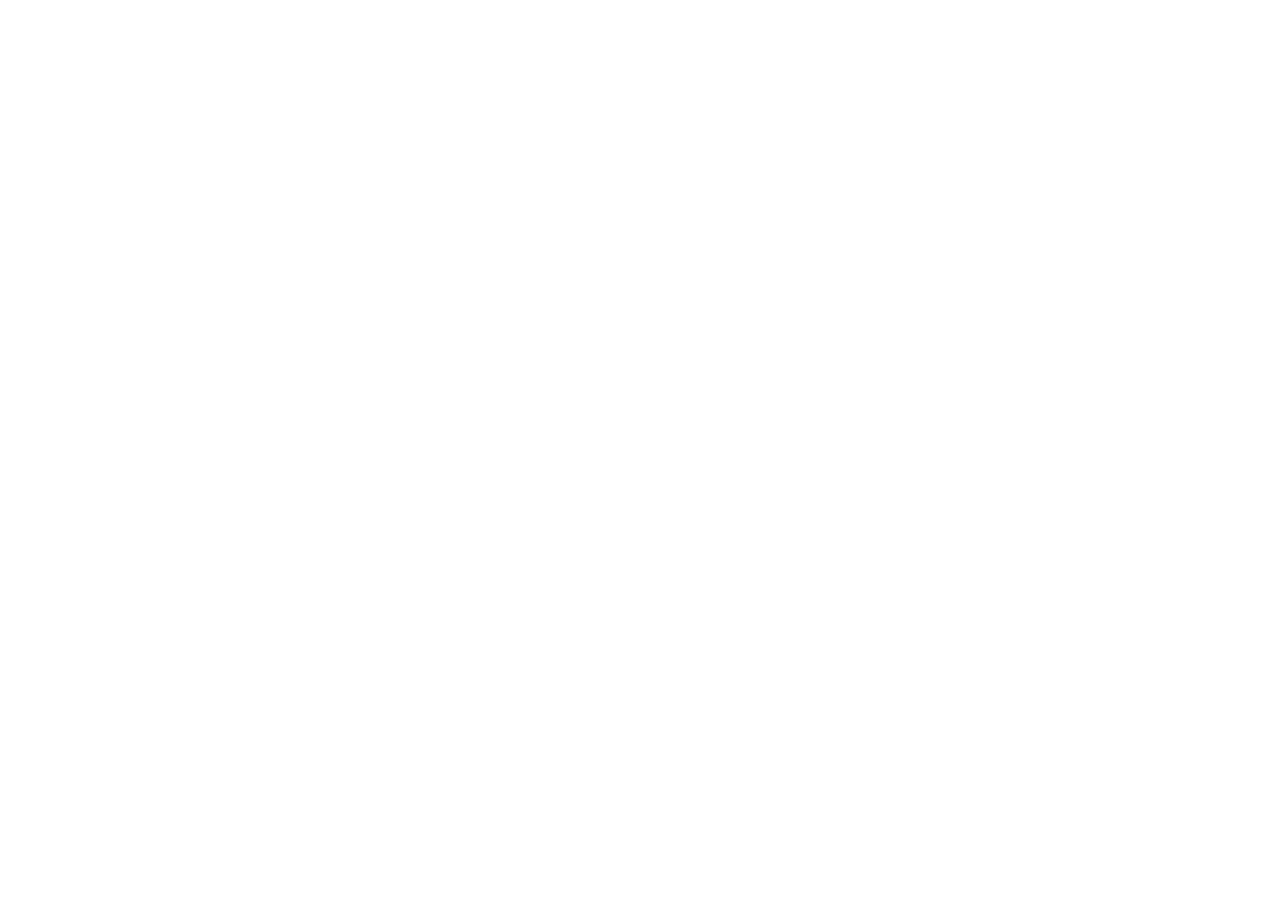
==== index.html @ 24182698 "images" ====
<!DOCTYPE html>
<html lang="en">
<head>
    <meta charset="UTF-8">
    <meta name="viewport" content="width=device-width, initial-scale=1.0">
    <title>CELESTIAL VOYAGE</title>
</head>
<body>
    
</body>
</html>
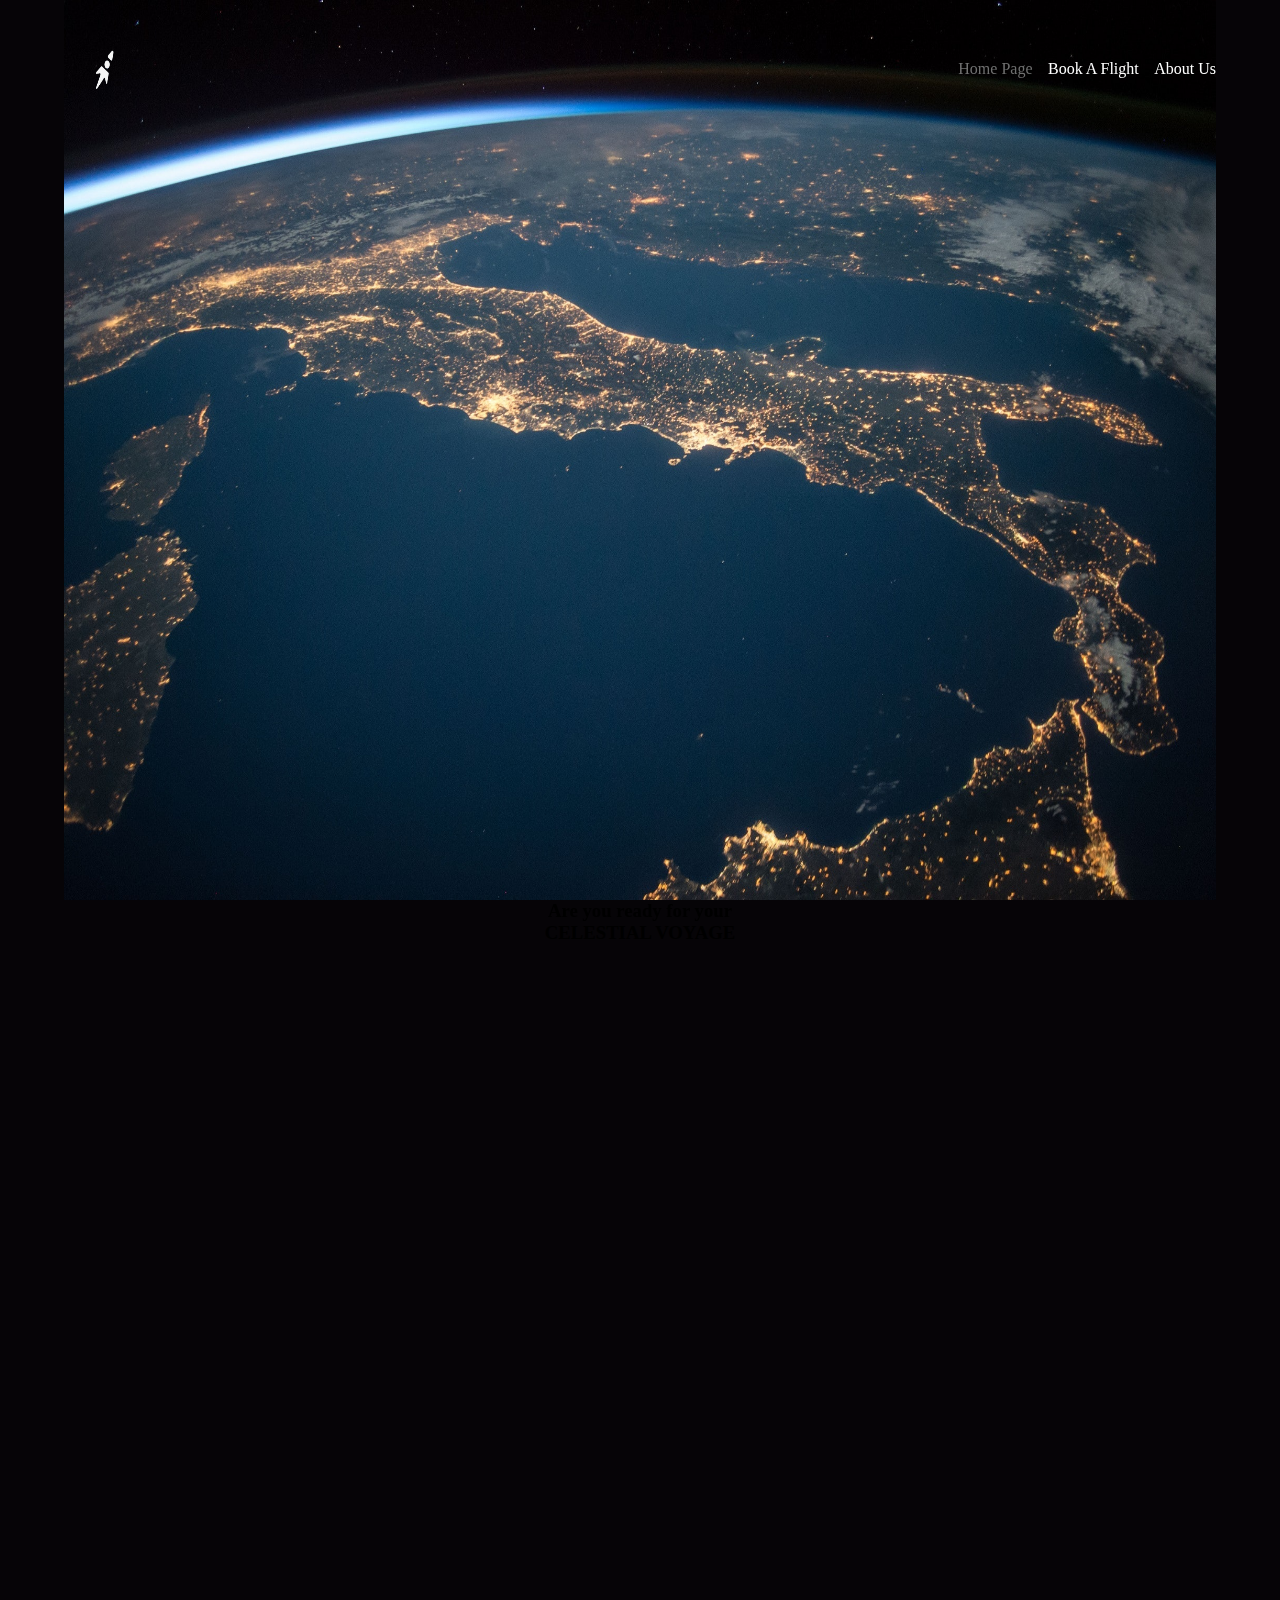
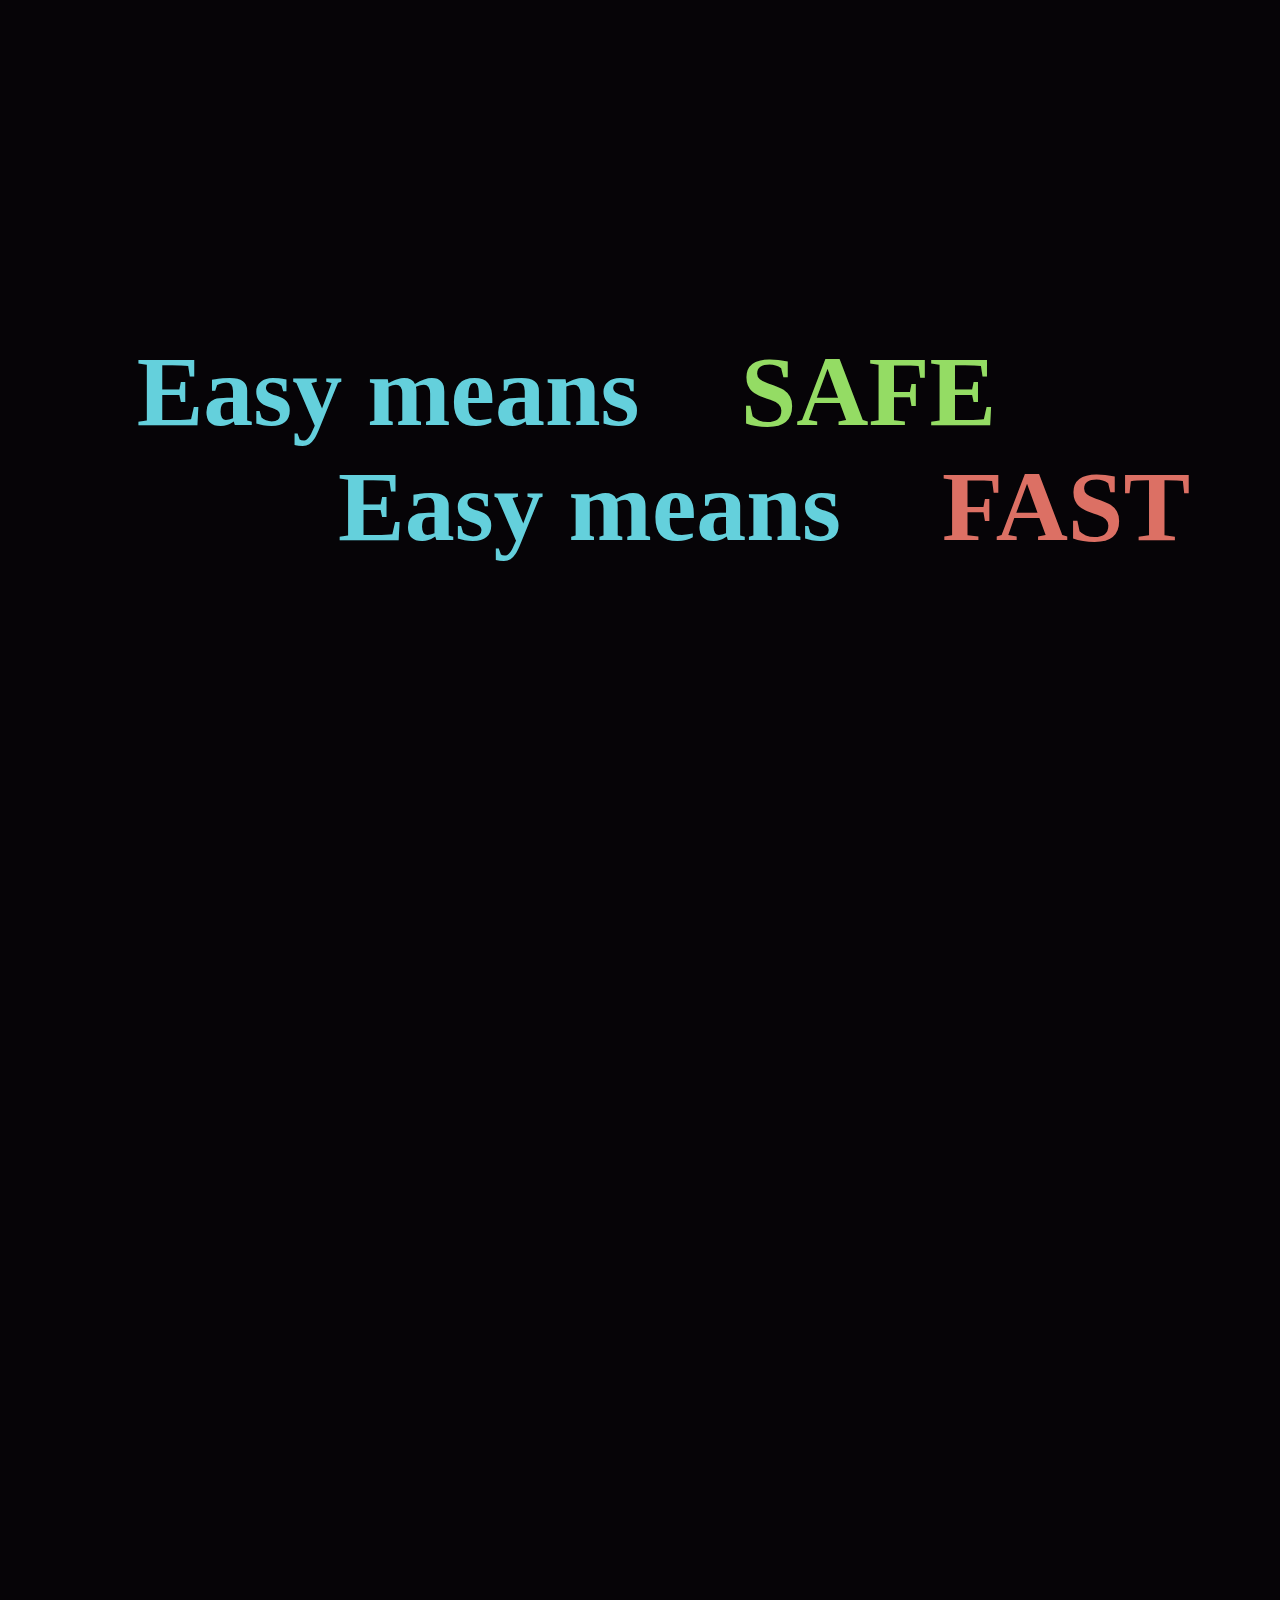
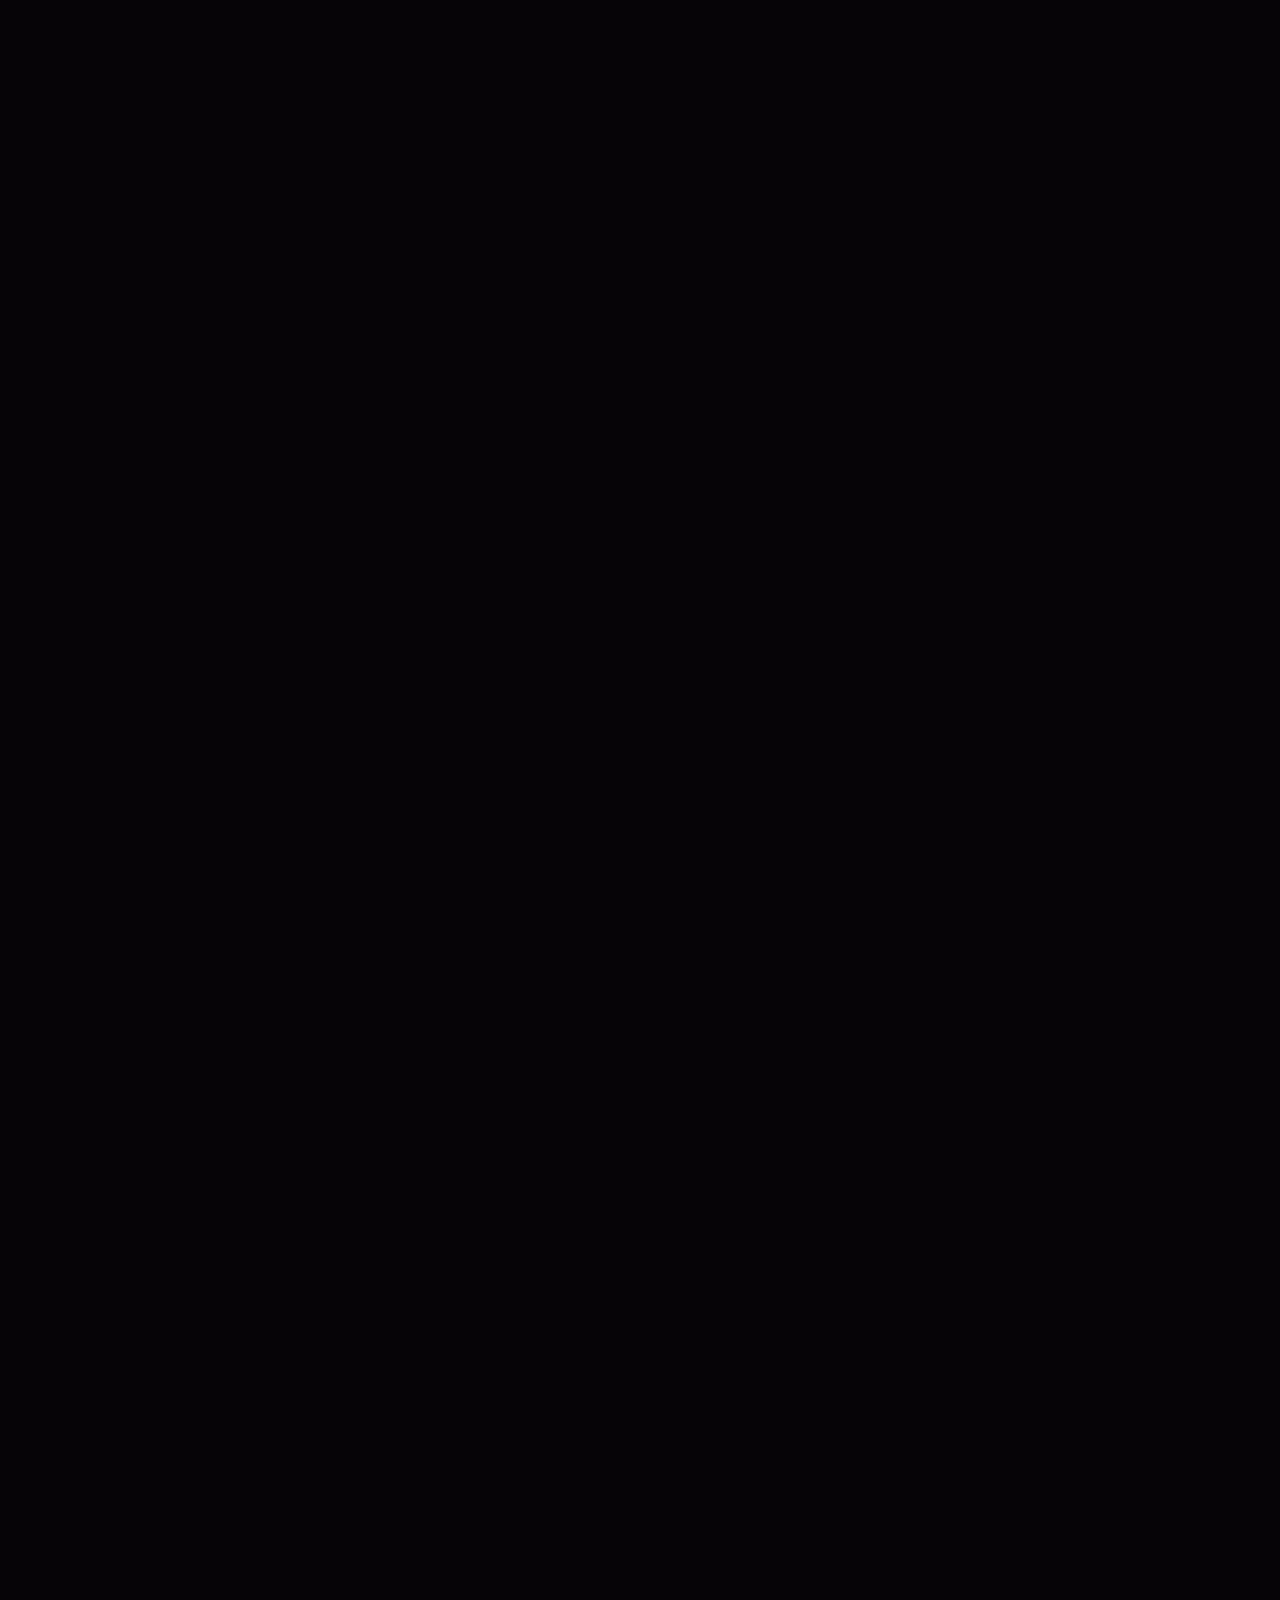
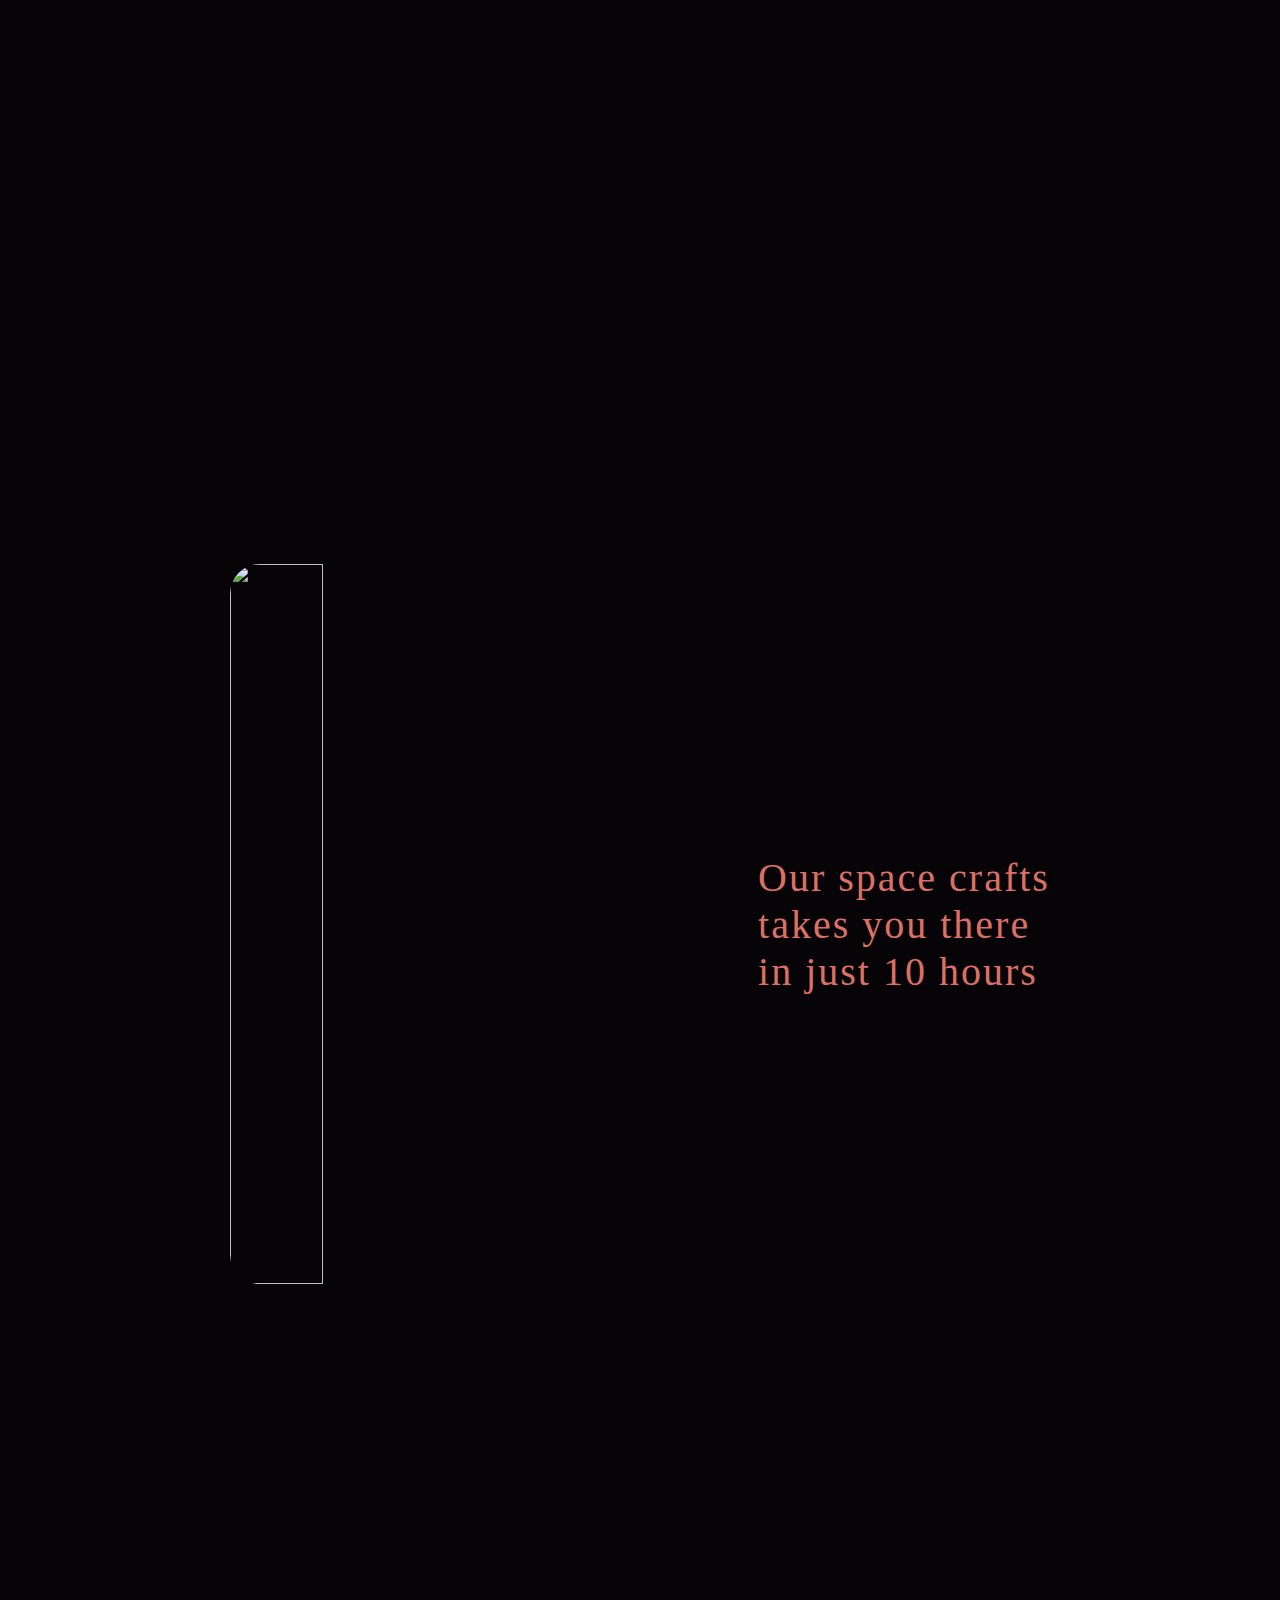
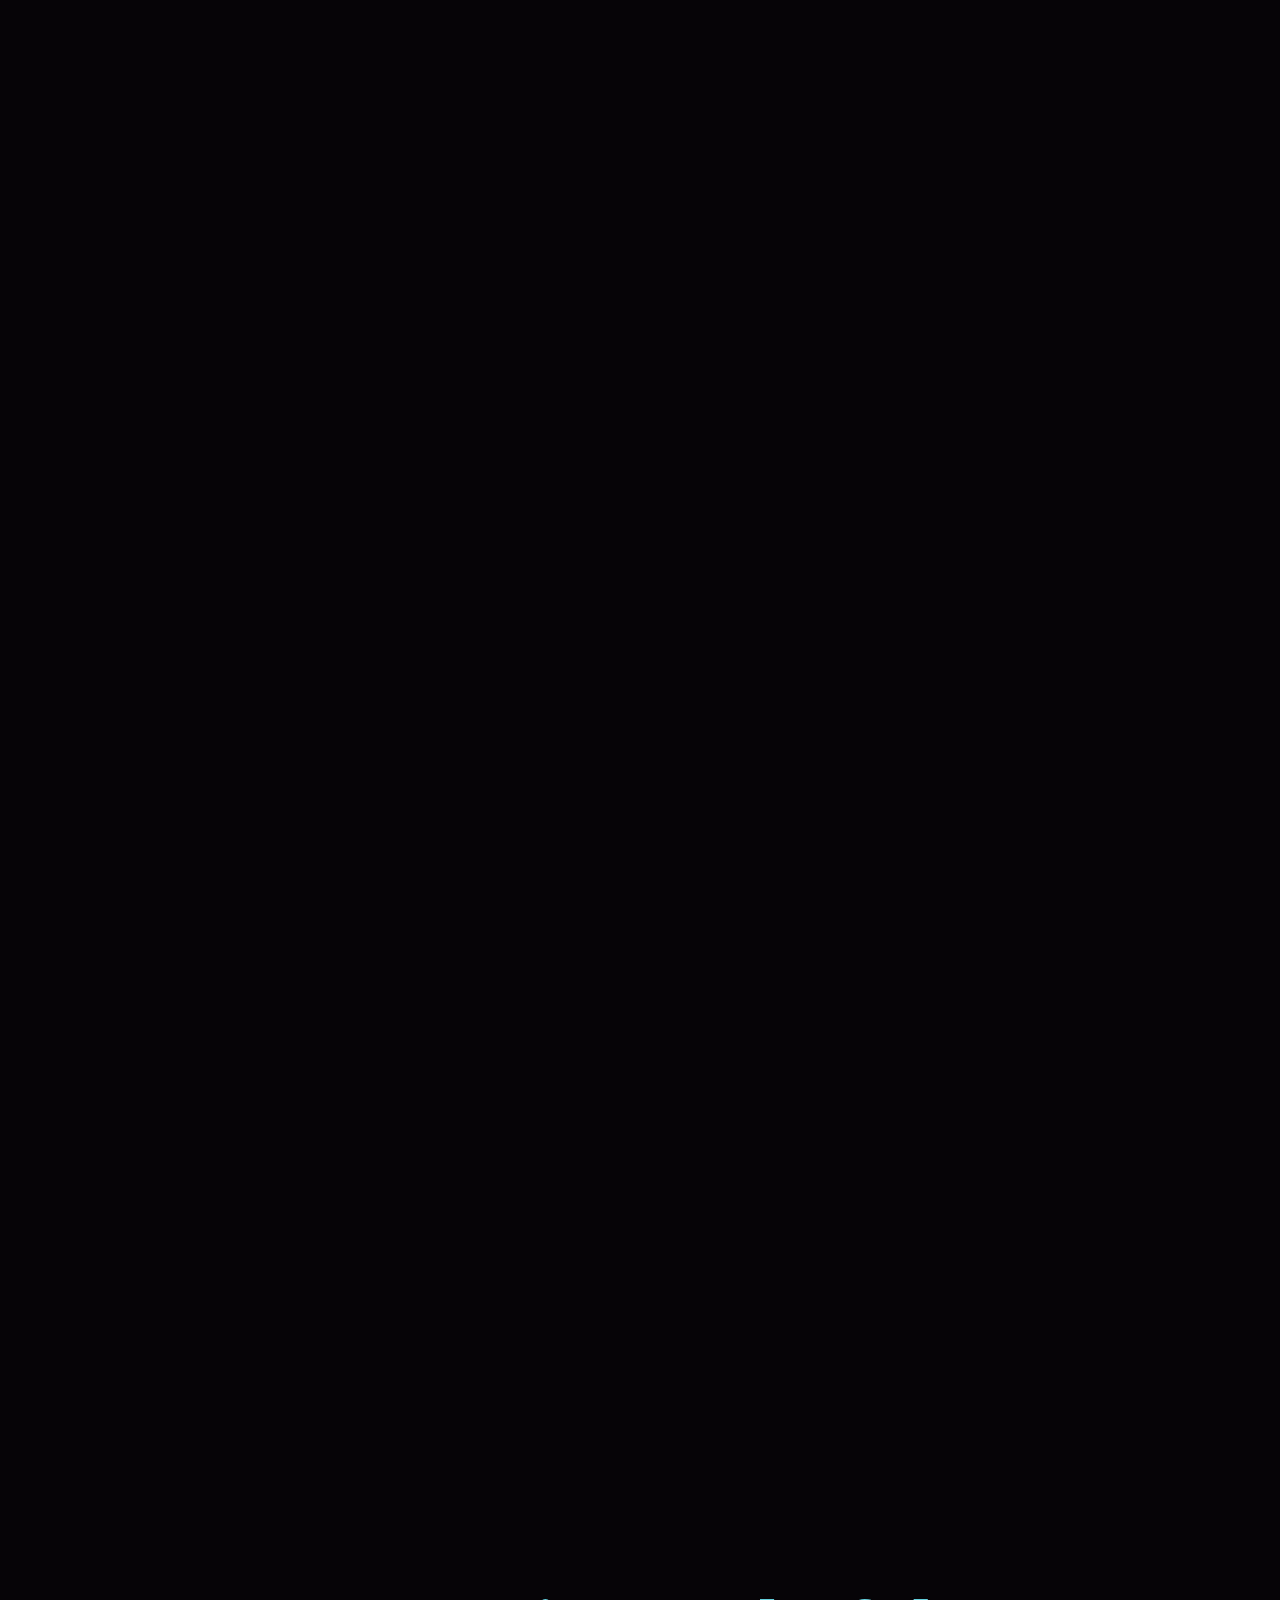
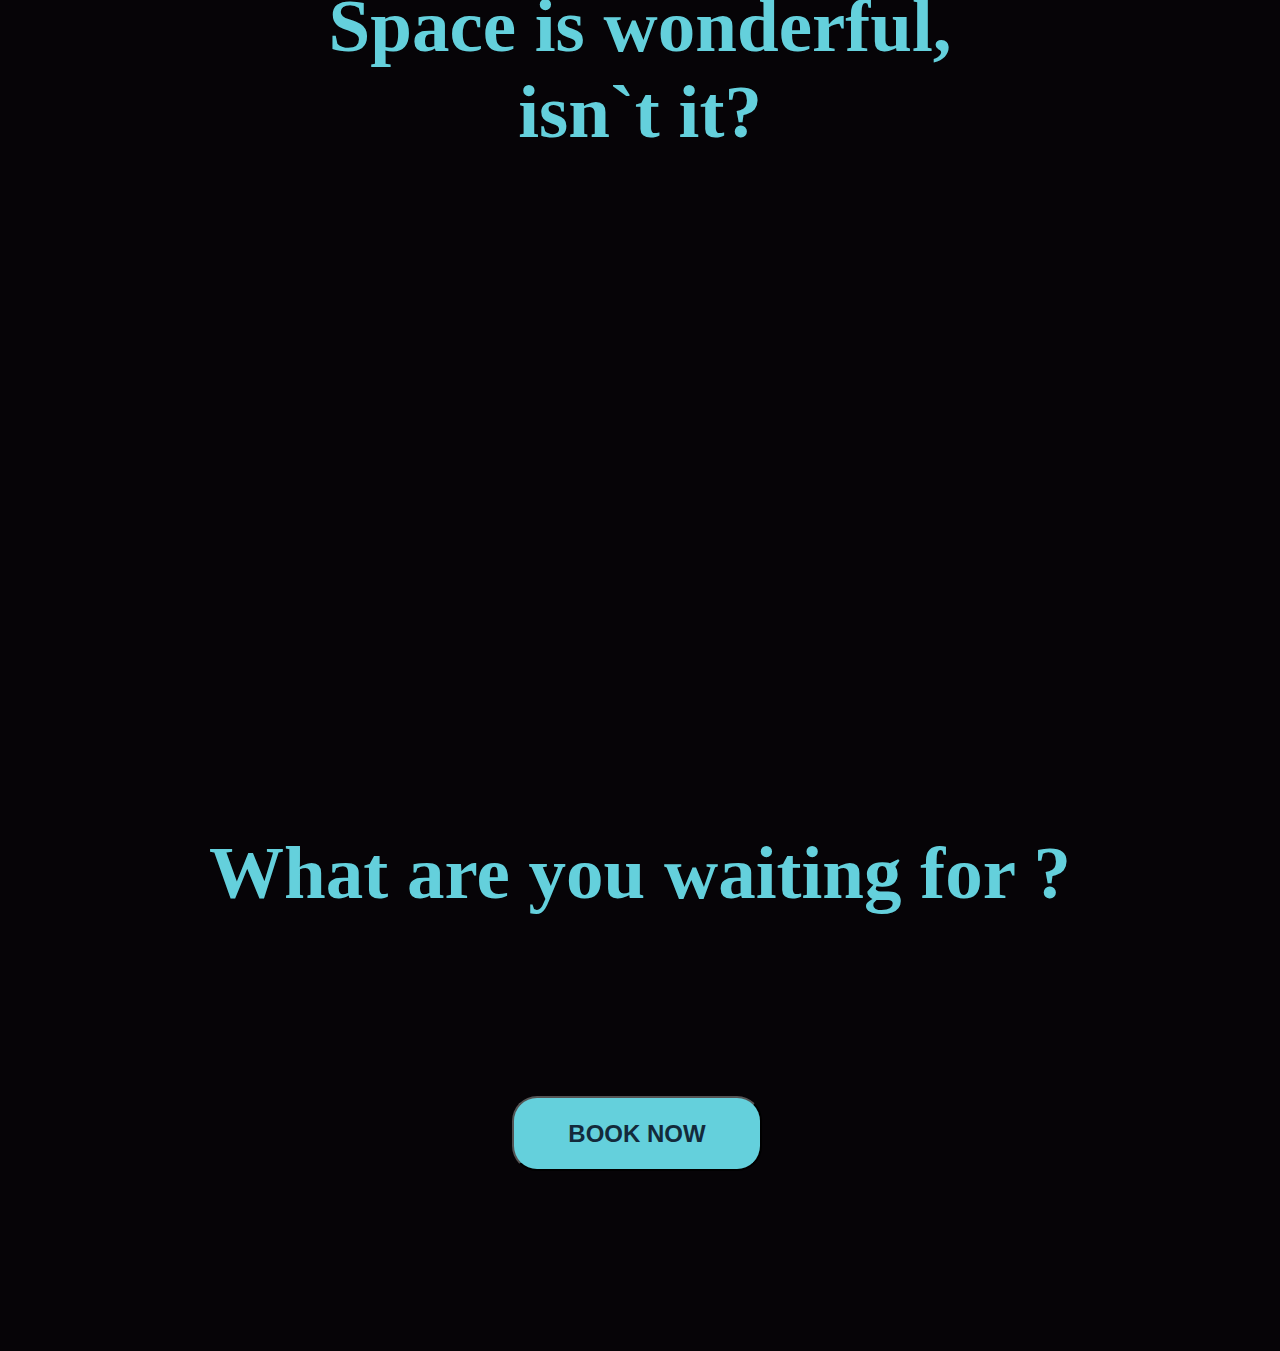
==== commit 3a03552b: "home page" ====
--- a/index.html
+++ b/index.html
@@ -2,10 +2,96 @@
 <html lang="en">
 <head>
     <meta charset="UTF-8">
+    <meta http-equiv="X-UA-Compatible" content="IE=edge">
     <meta name="viewport" content="width=device-width, initial-scale=1.0">
-    <title>CELESTIAL VOYAGE</title>
+    <link rel="stylesheet" href="style.css">
+    <script defer src="https://cdnjs.cloudflare.com/ajax/libs/gsap/3.11.3/gsap.min.js"></script>
+    <script defer src="https://cdnjs.cloudflare.com/ajax/libs/gsap/3.11.3/ScrollTrigger.min.js"></script>
+    <script defer src="homepage.js"></script>
+    <title>Space - X </title>
 </head>
 <body>
+<div class="container">
+
+    <nav>
+        <img src="img/logo.png" >
+        <ul>
+            <li class="nav-button hp"> Home Page </li>
+            <li class="nav-button bf" onclick="window.location.href='book.html'"> Book A Flight </li>
+            <li class="nav-button au" onclick="window.location.href='aboutUs.html'"> About Us </li>
+        </ul>
+    </nav>
+
     
+    <img src="img/raw/earth.jpg" class="section_1">
+    <div class="heading">
+        <h3>Are you ready for your</h2>
+    </div>
+    <div class="heading2">
+        <h3>CELESTIAL VOYAGE</h2>
+    </div>
+
+    <div class="section_2">
+
+        <h1 class="text_1"> Space travel </h1>
+        <h1 class="text_1" style="margin-left: 200px;"> made easy </h1>  
+        <h2 class="text_2"> with CELESTIAL VOYAGE </h2>
+    </div>
+
+    <div class="section_3">
+      <h1 class="item_1"> Easy means </h1> <h1 class="item_2" style="color:#94DC64;"> SAFE </h1>
+      <h1 class="item_3"> Easy means </h1> <h1 class="item_4" style="color:#DC7064;"> FAST </h1>
+    </div>
+
+    <div class="section_4">
+     <p>our travel agency <br>
+    has ranked # 1 in safety measures for 5 years
+    in NASA safety record. <br>
+    we have 0% launch failures for 25 years. <br>
+    plenty of food for your whole family. <br>
+    4 points seatbelts, oxygen inhalers
+    and airbags are standards
+    in all our space crafts. <br> <br>
+</p>
+
+    <img src="img/safety.png">
+
+    </div>
+</div>
+
+
+<div class="container" style="height: 250vh; width: 100%; margin: 0;">
+        <div class="container_2"> 
+            <h1 class="section_5"> Help your child </h1>
+            <h1 class="section_6"> Explore the Milky Way </h1>
+        </div>
+</div>
+
+<div class="container">
+
+    <div style="display:flex; justify-content: space-around; align-items: center; flex-direction: row; width: 90%;">
+
+    <img src="img/raw/pexels-rakicevic-nenad-1274260.jpg" class="section_7">
+
+    <p class="section_8"> Our space crafts <br>
+    takes you there <br>
+    in just 10 hours </p>
+
+    </div>
+
+
+    <img src="img/raw/pexels-alex-andrews-816608.jpg" class="section_9">
+
+</div>
+<br><br><br>
+<h1 class="h1"> Space is wonderful, <br> isn`t it?</h1>
+
+
+
+<h1 class="h1"> What are you waiting for ?</h1>
+
+<button onclick="window.location.href='book.html'"> BOOK NOW </button>
+
+
 </body>
 </html>--- a/style.css
+++ b/style.css
@@ -0,0 +1,229 @@
+* {
+    margin: 0;
+    box-sizing: border-box;
+}
+
+body {
+    background-color: #060407;
+    font-family: var(--font);
+    overflow-x: hidden;
+}
+
+:root {
+    --grey: #eeeeee;
+    --button-identity: #64d0dc;
+    --text: #67abab;
+    --safe: #94dc64;
+    --fast: #dc7064;
+    --dark-brown: #352b26;
+    --dark-blue: #132a3b;
+    --grey: #707070;
+    --in-active:#707070;
+    --font: calibri;
+}
+
+.container {
+    width: 90%;
+    margin: 0 5%;
+    display: flex;
+    flex-direction: column;
+    align-items: center;
+    margin-bottom: 50vh;
+}
+
+
+nav {
+    margin: 15px auto;
+    position: fixed;
+    width: 90%;
+    display: flex;
+    justify-content: space-between;
+    align-items: center;
+    z-index: 1;
+}
+
+nav img {
+    width: 83px;
+    height: 107px;
+}
+
+nav ul {
+    display: flex;
+    justify-content: space-around;
+    column-gap: 15.5px;
+}
+
+.nav-button {
+    color: #fff;
+    list-style: none;
+    cursor: pointer;
+}
+
+.nav-button:hover {
+    color: var(--button-identity);
+}
+
+.hp {
+    color: var(--in-active);
+    cursor: auto;
+}
+
+.hp:hover {
+    color: var(--in-active);
+}
+
+.heading{
+    z-index: 100;
+}
+
+.section_1 {
+    width: 100%;
+    height: 100vh;
+}
+
+.section_2 {
+    height: 60vh;
+    width: 100%;
+    background-color: #060407;
+    display: flex;
+    flex-direction: column;
+    justify-content: center;
+    row-gap: 10px;
+}
+
+.text_1 {
+    opacity: 0;
+    transform: translateX(-200px);
+    align-self: flex-start;
+    font-size: 75px;
+    color: var(--button-identity);
+}
+
+.text_2 {
+    opacity: 0;
+    align-self: center;
+    font-size: 50px;
+    color: var(--dark-blue);
+}
+
+.section_3{
+    margin-top: 50vh;
+    color: var(--button-identity);
+    font-size: 50px;
+    display: grid;
+    grid-template-columns: repeat(5, 20%);
+}
+
+.item_1{
+    grid-column: 1/ span 3;
+}
+
+.item_3 {
+    grid-row: 2;
+    grid-column: 2 / span 3;
+}
+
+.item_4 {
+    grid-row: 2;
+    grid-column: 5;
+}
+
+.section_4 {
+    display: flex;
+    align-items: center;
+    justify-content: space-between;
+    opacity: 0;
+}
+
+.section_4 p {
+    color: var(--grey);
+    width: 25%;
+    font-size: 20px;
+    line-height: 2rem;
+}
+
+.section_4 img {
+    width: 550px;
+    height: 500px;
+}
+
+.container_2{
+    background-image: url(images/raw/father-day-4853174.jpg);
+    background-size: cover;
+    width: 100%;
+    height: 100vh;
+}
+
+.container .section_5 {
+    opacity: 0;
+    font-family: Freestyle Script;
+    font-size: 75px;
+    font-weight: 300;
+    margin-left: 5%;
+    padding-top: 25vh;
+    color: var(--button-identity);
+}
+
+.container .section_6 {
+    opacity: 0;
+    font-family: Freestyle Script;
+    font-size: 75px;
+    font-weight: 300;
+    margin-left: 45%;
+    color: var(--button-identity);
+}
+
+.section_7{  
+    height: 80vh;
+    width: 30%;
+    border-radius: 30px;
+}
+
+.section_8{
+    z-index: -2;
+    color: var(--fast);
+    font-size: 40px;
+    letter-spacing: 2px;
+    line-height: 1.5fr;
+}
+
+.section_9{
+    height: 80vh;
+    width: 30%;
+    border-radius: 30px;
+    align-self: flex-start;
+    margin-left: 10%;
+    opacity: 0;
+}
+
+
+.section_change {
+    height: 50vh;
+    width: 20%;
+    opacity: 0;
+}
+
+.h1{
+    text-align: center;
+    padding-top: 75vh;
+    font-size: 75px;
+    color: var(--button-identity);
+}
+
+button {
+    margin: 20vh 40%;
+    width: 250px;
+    height: 75px;
+    border-radius: 25px;
+    font-size: 24px;
+    font-weight: 700;
+    background-color: var(--button-identity);
+    color: var(--dark-blue);
+    cursor: pointer;
+}
+
+button:hover {
+    background: transparent;
+    color: var(--grey);
+    border: 1px solid var(--grey);
+}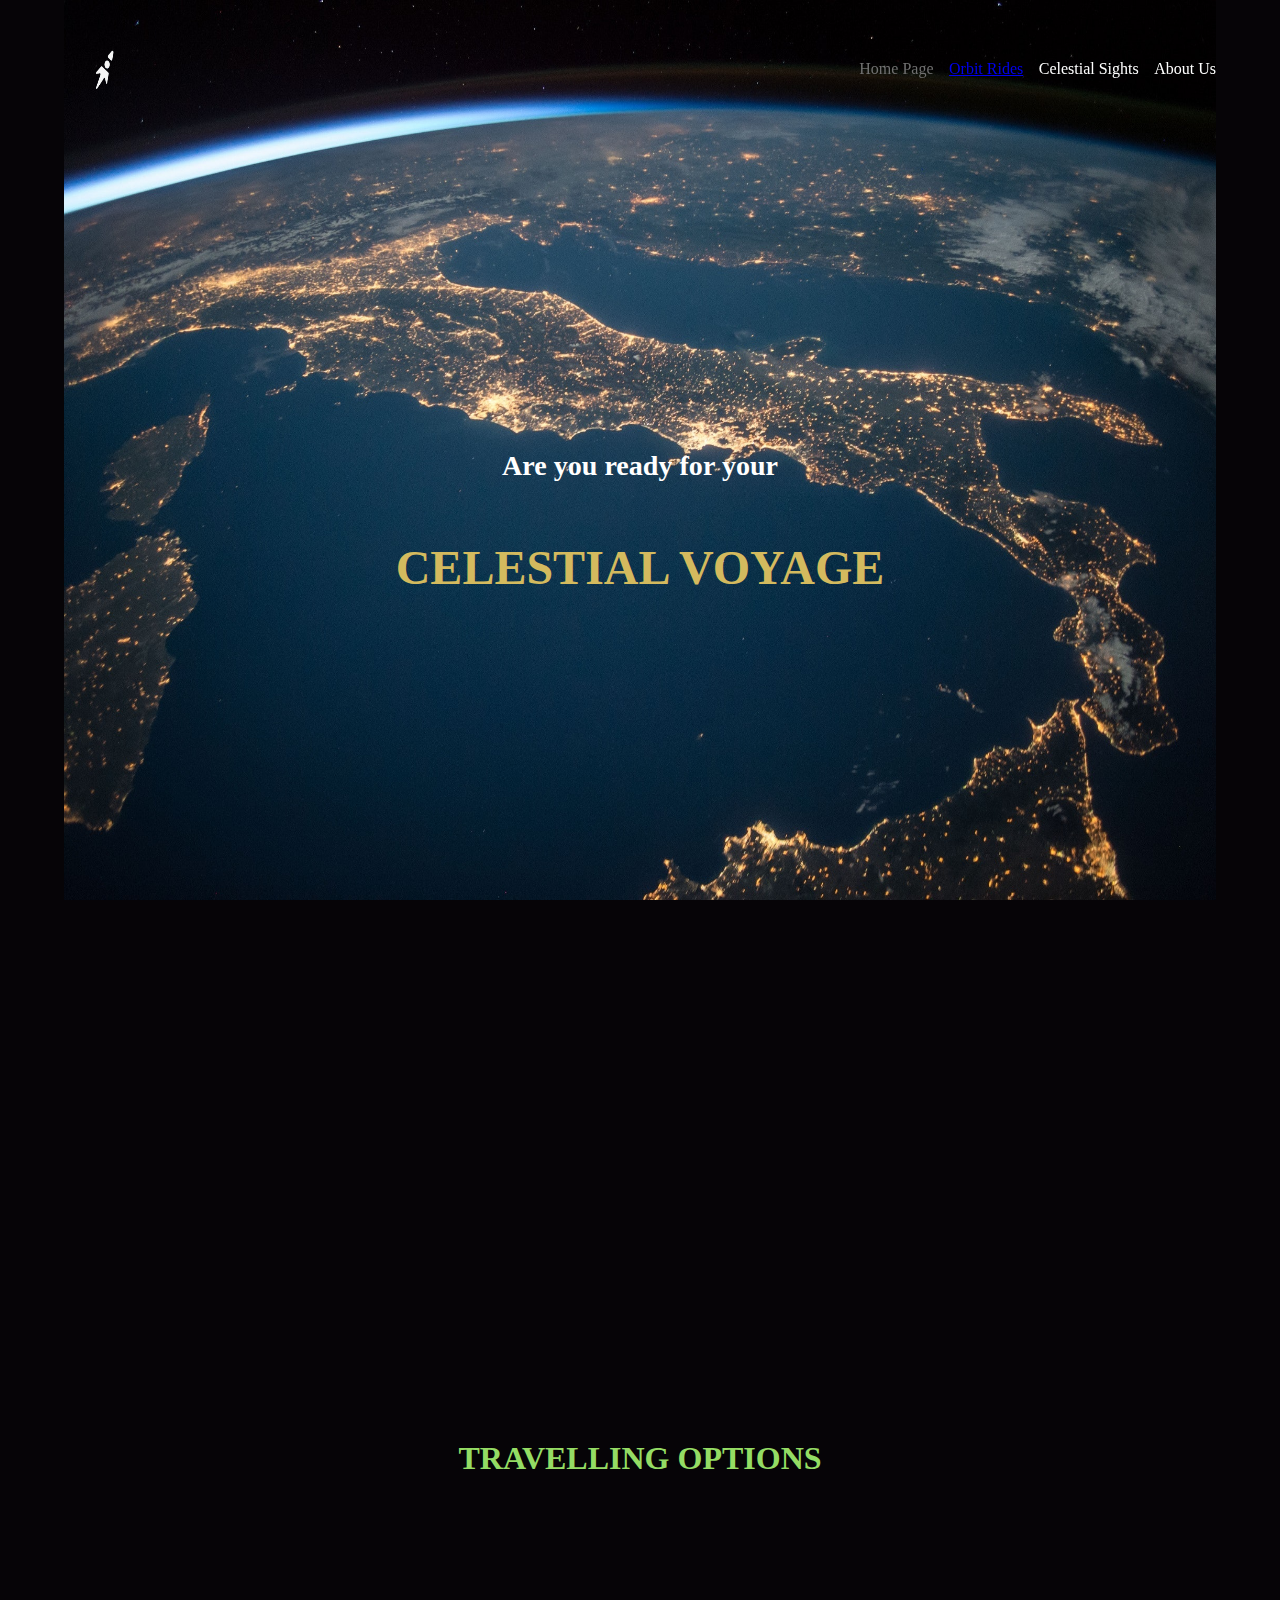
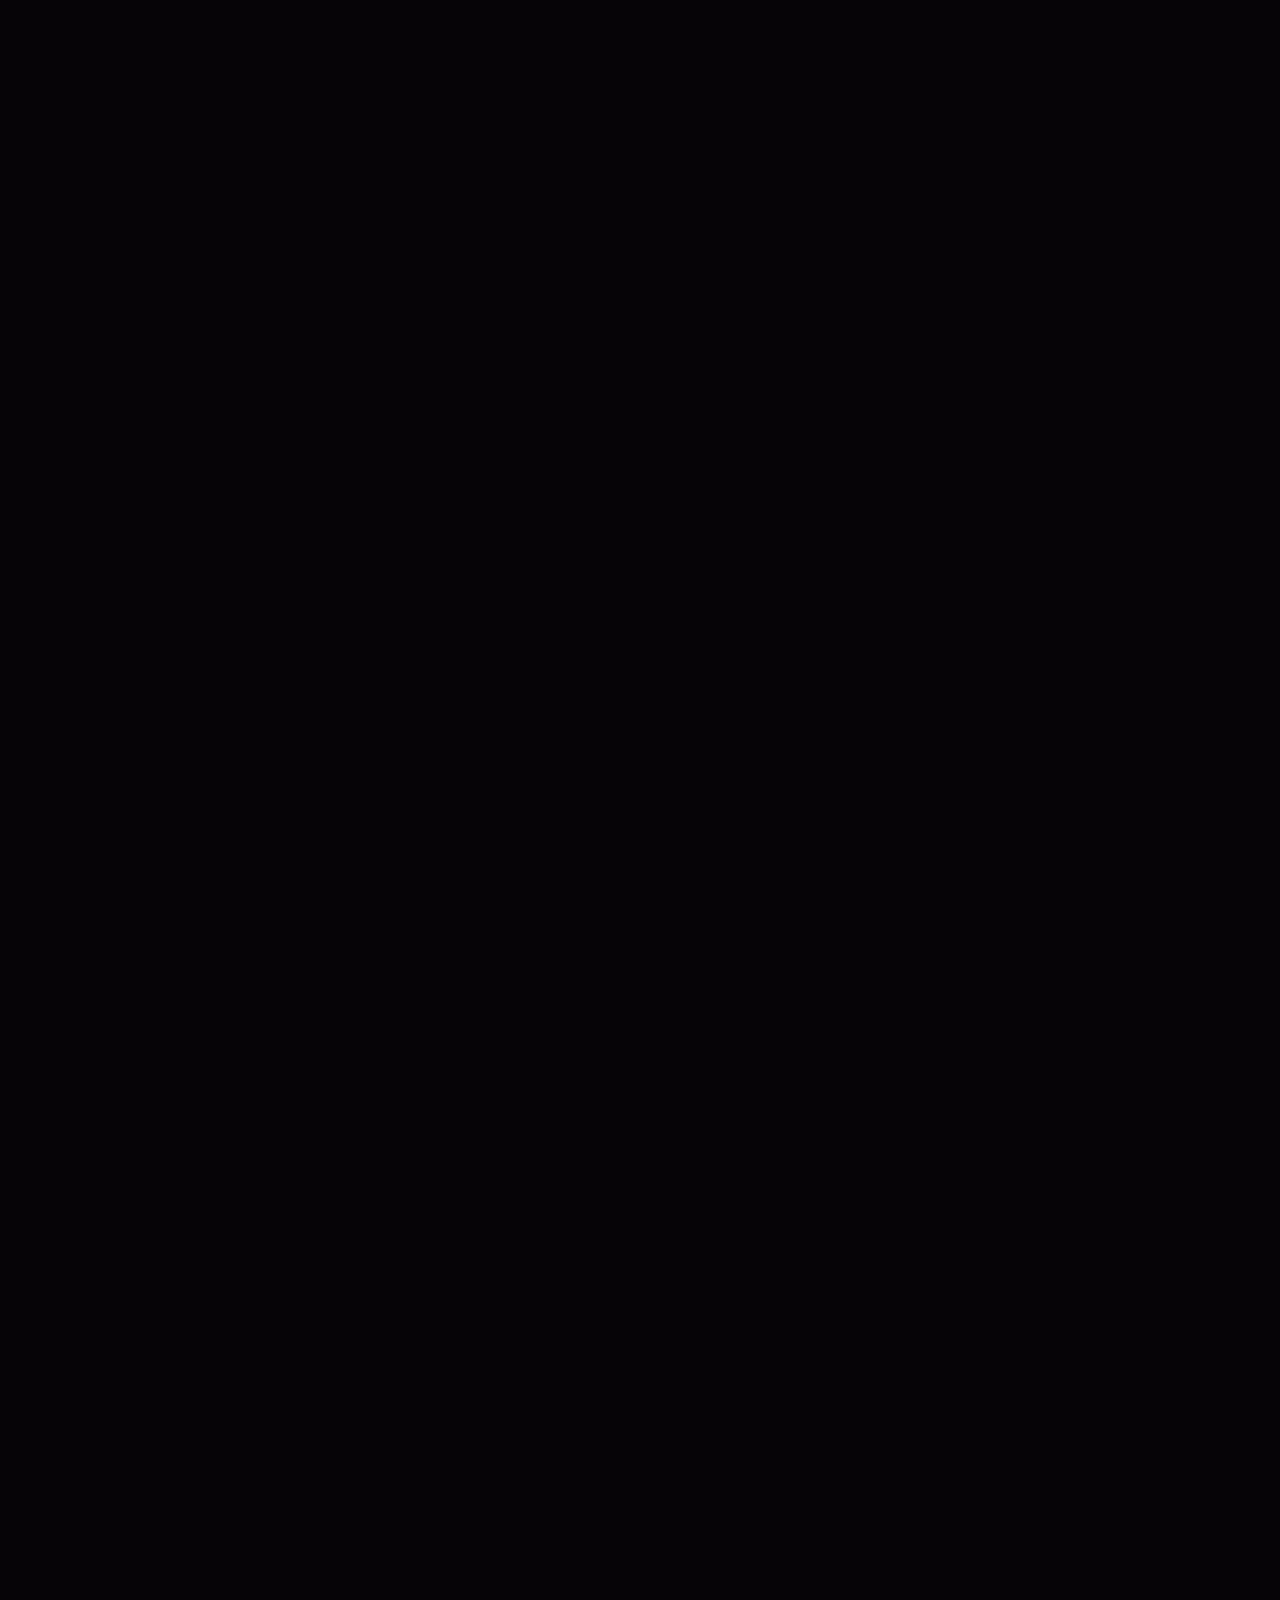
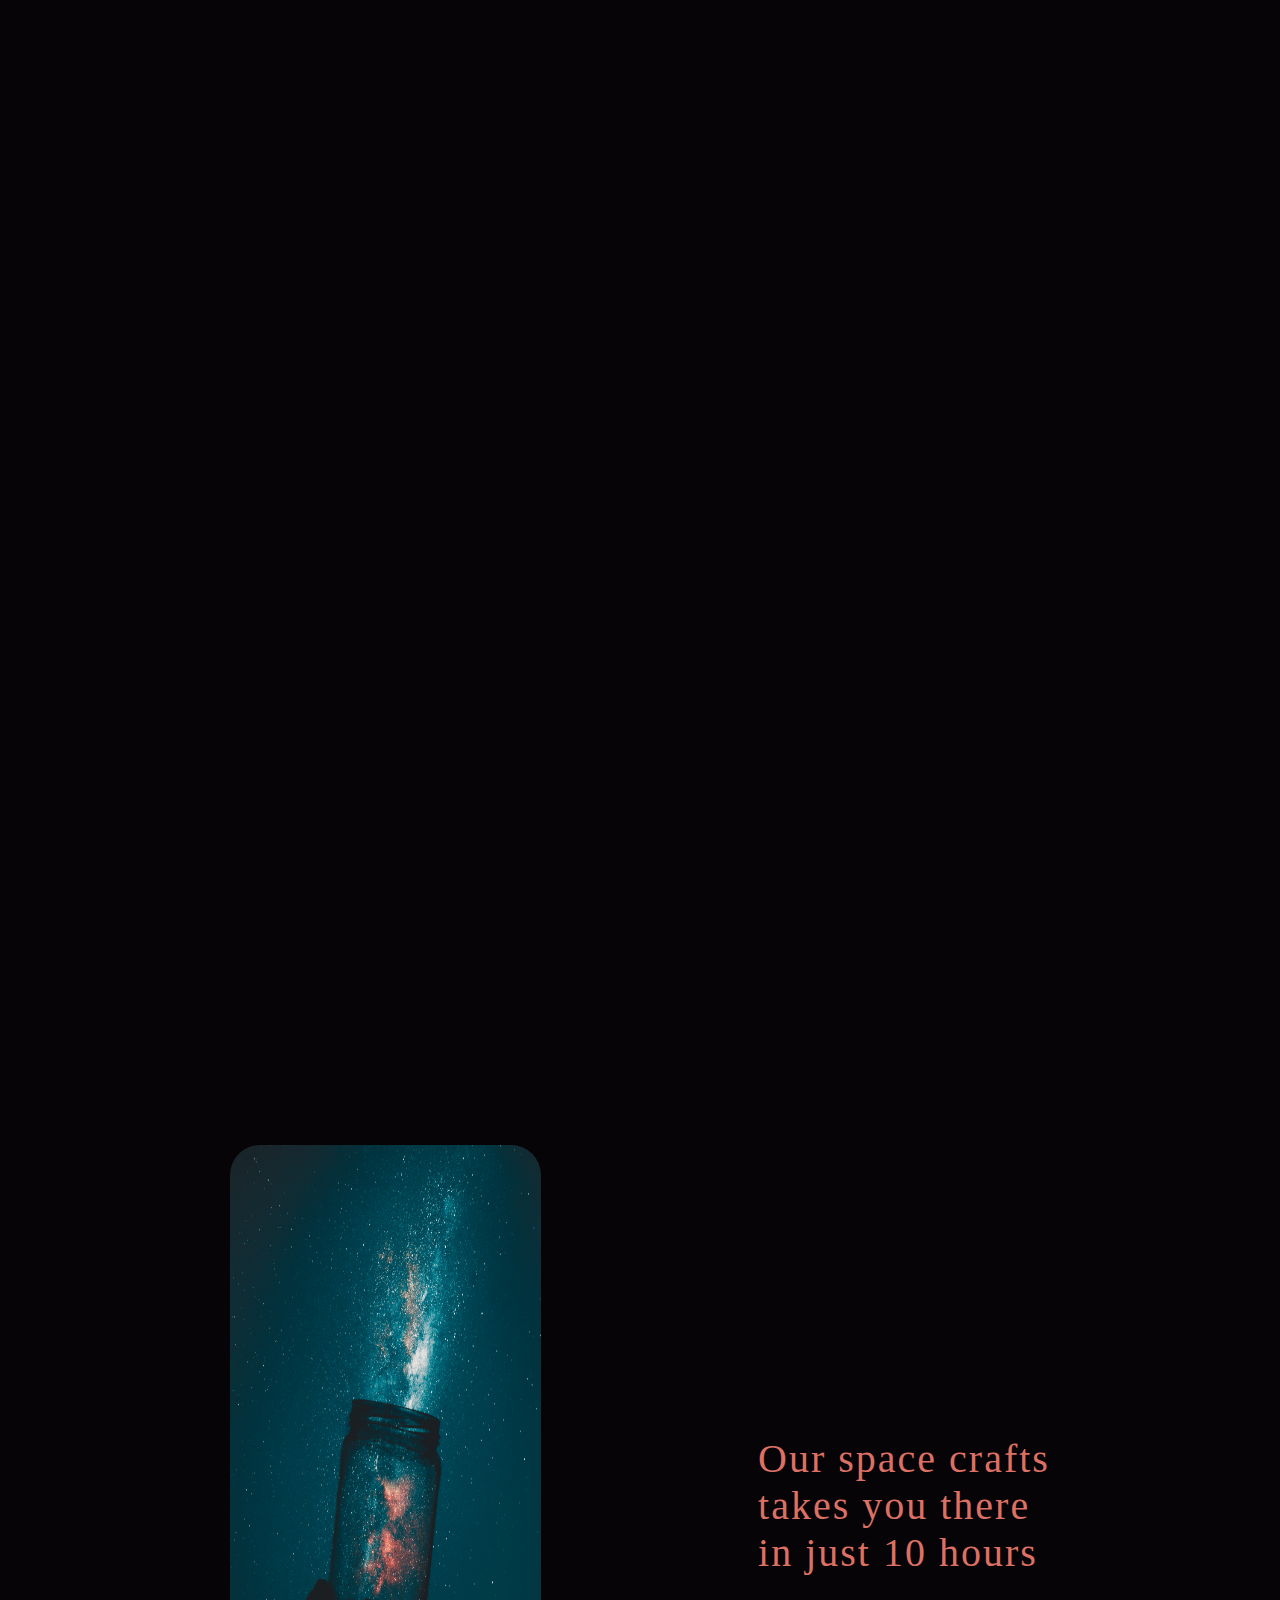
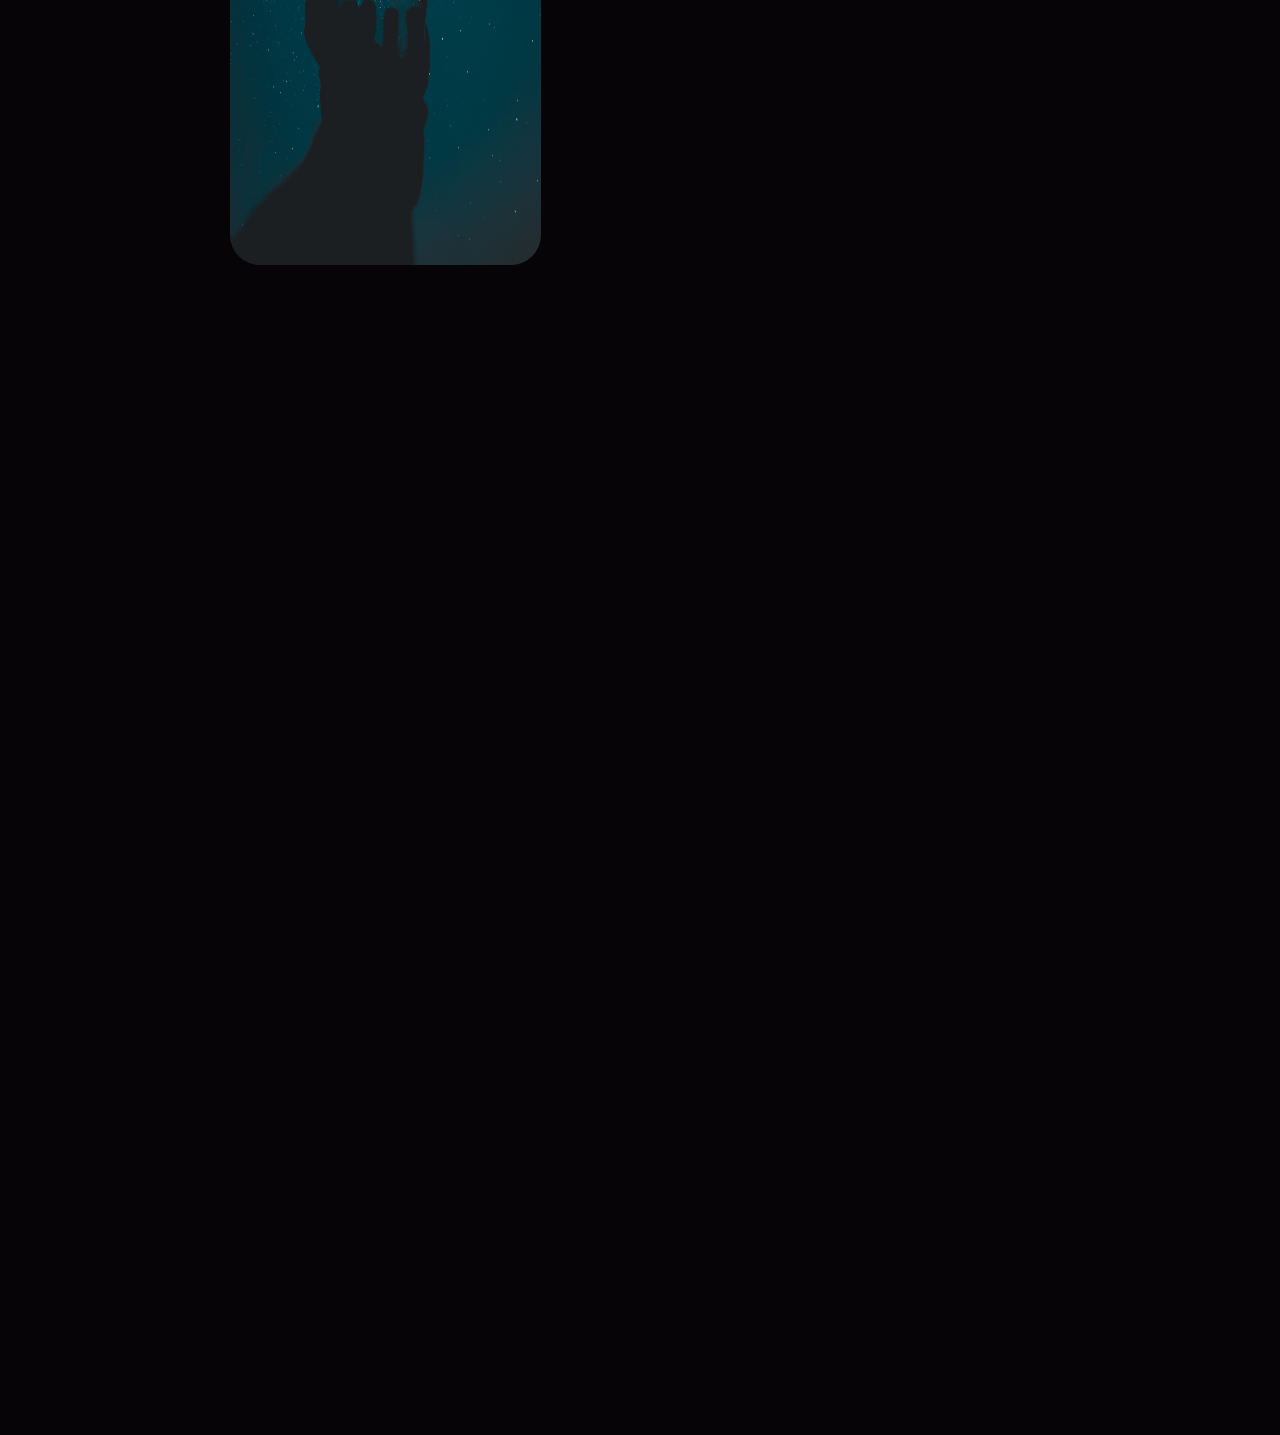
==== commit 1349f54a: "travelling options and sights" ====
--- a/index.html
+++ b/index.html
@@ -1,5 +1,6 @@
 <!DOCTYPE html>
 <html lang="en">
+
 <head>
     <meta charset="UTF-8">
     <meta http-equiv="X-UA-Compatible" content="IE=edge">
@@ -8,90 +9,121 @@
     <script defer src="https://cdnjs.cloudflare.com/ajax/libs/gsap/3.11.3/gsap.min.js"></script>
     <script defer src="https://cdnjs.cloudflare.com/ajax/libs/gsap/3.11.3/ScrollTrigger.min.js"></script>
     <script defer src="homepage.js"></script>
-    <title>Space - X </title>
+    <title>CELESTIAL VOYAGE </title>
 </head>
+
 <body>
-<div class="container">
+    <div class="container">
 
-    <nav>
-        <img src="img/logo.png" >
-        <ul>
-            <li class="nav-button hp"> Home Page </li>
-            <li class="nav-button bf" onclick="window.location.href='book.html'"> Book A Flight </li>
-            <li class="nav-button au" onclick="window.location.href='aboutUs.html'"> About Us </li>
-        </ul>
-    </nav>
+        <nav>
+            <img src="img/logo.png">
+            <ul>
+                <li class="nav-button hp"> Home Page </li>
+                <li class="nav-button heading3-link">
+                    <a href=".heading3">Orbit Rides</a>
+                </li>
+                <li class="nav-button bf" onclick="window.location.href='book.html'"> Celestial Sights </li>
+                <li class="nav-button au" onclick="window.location.href='aboutUs.html'"> About Us </li>
+            </ul>
+        </nav>
 
-    
-    <img src="img/raw/earth.jpg" class="section_1">
-    <div class="heading">
-        <h3>Are you ready for your</h2>
-    </div>
-    <div class="heading2">
-        <h3>CELESTIAL VOYAGE</h2>
+
+        <div class="image-container">
+            <img src="img/raw/earth.jpg" class="section_1">
+            <div class="heading">
+                <h3>Are you ready for your</h3>
+            </div>
+            <div class="heading2">
+                <h1>CELESTIAL VOYAGE</h1>
+            </div>
+        </div>
+
+        <div class="section_2">
+
+            <h1 class="text_1"> Space travel </h1>
+            <h1 class="text_1" style="margin-left: 200px;"> made easy </h1>
+            <h2 class="text_2"> with CELESTIAL VOYAGE </h2>
+        </div>
+
+        <div class="heading3">
+            <h1 class="item_2" style="color:#94DC64;"> TRAVELLING OPTIONS </h1>
+        </div>
+        <section id="rocket" class="travel-option">
+            <h2>🚀 Rocket Adventures</h2>
+            <p>Experience the thrill of high-speed space travel with our top-tier rockets.</p>
+        </section>
+        
+        <section id="cruise" class="travel-option">
+            <h2>🛳️ Space Cruise</h2>
+            <p>Relax and enjoy breathtaking views aboard our luxury space cruises.</p>
+        </section>
+        
+        <section id="safari" class="travel-option">
+            <h2>🌠 Cosmic Safari</h2>
+            <p>Witness the wonders of the galaxy, from nebulae to asteroid belts.</p>
+        </section>
+        
+        <section id="voyage" class="travel-option">
+            <h2>🪐 Interstellar Voyage</h2>
+            <p>Embark on the ultimate journey to distant planets and exoplanets.</p>
+        </section>
+        
+        <!-- <div class="section_3">
+            <h1 class="item_1"> Easy means </h1>
+            <h1 class="item_2" style="color:#94DC64;"> SAFE </h1>
+            <h1 class="item_3"> Easy means </h1>
+            <h1 class="item_4" style="color:#DC7064;"> FAST </h1>
+        </div> -->
+
+        <div class="section_4">
+            <p>CELESTIAL VOYAGE <br>
+                has ranked # 1 in safety measures for 5 years
+                in NASA safety record. <br>
+                plenty of food for your whole family. <br>
+                4 points seatbelts, oxygen inhalers
+                and airbags are standards
+                in all our space crafts. <br> <br>
+            </p>
+
+            <img src="img/safety.png">
+
+        </div>
     </div>
 
-    <div class="section_2">
 
-        <h1 class="text_1"> Space travel </h1>
-        <h1 class="text_1" style="margin-left: 200px;"> made easy </h1>  
-        <h2 class="text_2"> with CELESTIAL VOYAGE </h2>
-    </div>
-
-    <div class="section_3">
-      <h1 class="item_1"> Easy means </h1> <h1 class="item_2" style="color:#94DC64;"> SAFE </h1>
-      <h1 class="item_3"> Easy means </h1> <h1 class="item_4" style="color:#DC7064;"> FAST </h1>
-    </div>
-
-    <div class="section_4">
-     <p>our travel agency <br>
-    has ranked # 1 in safety measures for 5 years
-    in NASA safety record. <br>
-    we have 0% launch failures for 25 years. <br>
-    plenty of food for your whole family. <br>
-    4 points seatbelts, oxygen inhalers
-    and airbags are standards
-    in all our space crafts. <br> <br>
-</p>
-
-    <img src="img/safety.png">
-
-    </div>
-</div>
-
-
-<div class="container" style="height: 250vh; width: 100%; margin: 0;">
-        <div class="container_2"> 
+    <div class="container" style="height: 150vh; width: 100%; margin: 0;">
+        <div class="container_2">
             <h1 class="section_5"> Help your child </h1>
             <h1 class="section_6"> Explore the Milky Way </h1>
         </div>
-</div>
+    </div>
 
-<div class="container">
+    <div class="container">
 
-    <div style="display:flex; justify-content: space-around; align-items: center; flex-direction: row; width: 90%;">
+        <div style="display:flex; justify-content: space-around; align-items: center; flex-direction: row; width: 90%;">
 
-    <img src="img/raw/pexels-rakicevic-nenad-1274260.jpg" class="section_7">
+            <img src="img/raw/pexels-rakicevic-nenad-1274260.jpg" class="section_7">
 
-    <p class="section_8"> Our space crafts <br>
-    takes you there <br>
-    in just 10 hours </p>
+            <p class="section_8"> Our space crafts <br>
+                takes you there <br>
+                in just 10 hours </p>
+
+        </div>
+
+
+        <img src="img/raw/pexels-alex-andrews-816608.jpg" class="section_9">
 
     </div>
-
-
-    <img src="img/raw/pexels-alex-andrews-816608.jpg" class="section_9">
-
-</div>
-<br><br><br>
-<h1 class="h1"> Space is wonderful, <br> isn`t it?</h1>
+    <!-- <br><br><br>
+    <h1 class="h1"> Space is wonderful, <br> isn`t it?</h1>
 
 
 
-<h1 class="h1"> What are you waiting for ?</h1>
+    <h1 class="h1"> What are you waiting for ?</h1>
 
-<button onclick="window.location.href='book.html'"> BOOK NOW </button>
+    <button onclick="window.location.href='book.html'"> BOOK NOW </button> -->
 
 
 </body>
+
 </html>--- a/style.css
+++ b/style.css
@@ -72,8 +72,36 @@
     color: var(--in-active);
 }
 
-.heading{
-    z-index: 100;
+.image-container {
+    position: relative;
+    display: inline-block;
+}
+
+.image-container img {
+    width: 100%; /* Ensures the image scales properly */
+    display: block;
+}
+
+.heading, .heading2 {
+    position: absolute;
+    width: 100%;
+    text-align: center;
+    color: white; /* Adjust color for visibility */
+    font-size: 24px;
+    font-weight: bold;
+}
+
+.heading {
+    top: 50%; 
+    left: 50%;
+    transform: translateX(-50%);
+}
+
+.heading2 {
+    top: 60%;
+    left: 50%;
+    transform: translateX(-50%);
+    color: #d4ba5e;
 }
 
 .section_1 {
@@ -103,8 +131,56 @@
     opacity: 0;
     align-self: center;
     font-size: 50px;
-    color: var(--dark-blue);
-}
+    color: #d4ba5e;
+}
+
+/* Basic styling for the sections */
+.travel-option {
+    opacity: 0;
+    transform: translateY(50px);
+    transition: opacity 0.5s ease-out, transform 0.5s ease-out;
+    padding: 20px;
+    margin: 20px 0;
+    background-color: #01163f;
+    background-image: url(img/background.png);
+    background-size: cover; 
+    background-position: center center; 
+    background-repeat: no-repeat; 
+    border-radius: 8px;
+    box-shadow: 0 2px 10px rgba(0, 0, 0, 0.1);
+}
+
+/* Add the visible class to animate sections into view */
+.travel-option.visible {
+    opacity: 1;
+    transform: translateY(0);
+}
+
+/* For the section headers (h2) */
+.travel-option h2 {
+    font-size: 1.8rem;
+    margin-bottom: 10px;
+    font-weight: bold;
+    color: #d4ba5e;
+}
+
+/* For the paragraphs */
+.travel-option p {
+    font-size: 1rem;
+    color: #ffffff;
+}
+
+/* Style for smooth scroll */
+html {
+    scroll-behavior: smooth;
+}
+
+/* Optionally add a smooth hover effect for better interactivity */
+.travel-option:hover {
+    background-color: #7e7c7c;
+    cursor: pointer;
+}
+
 
 .section_3{
     margin-top: 50vh;
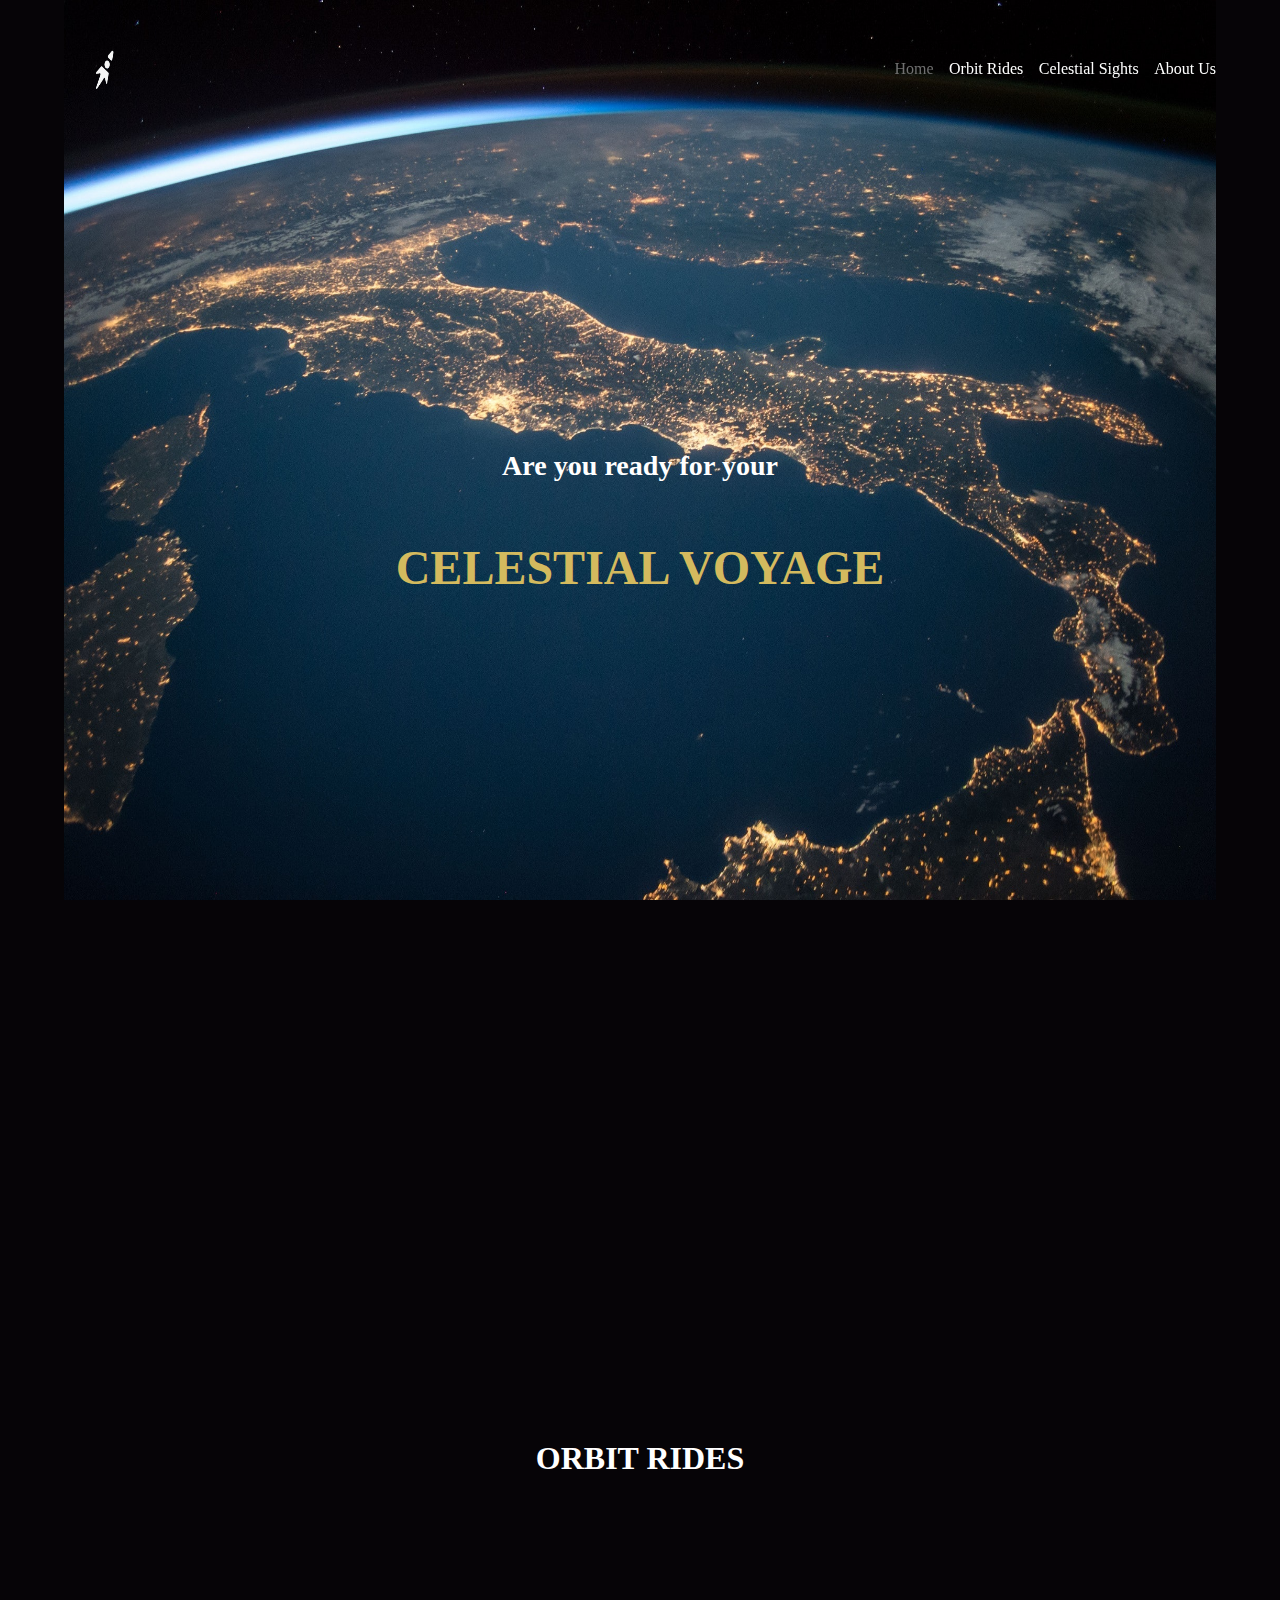
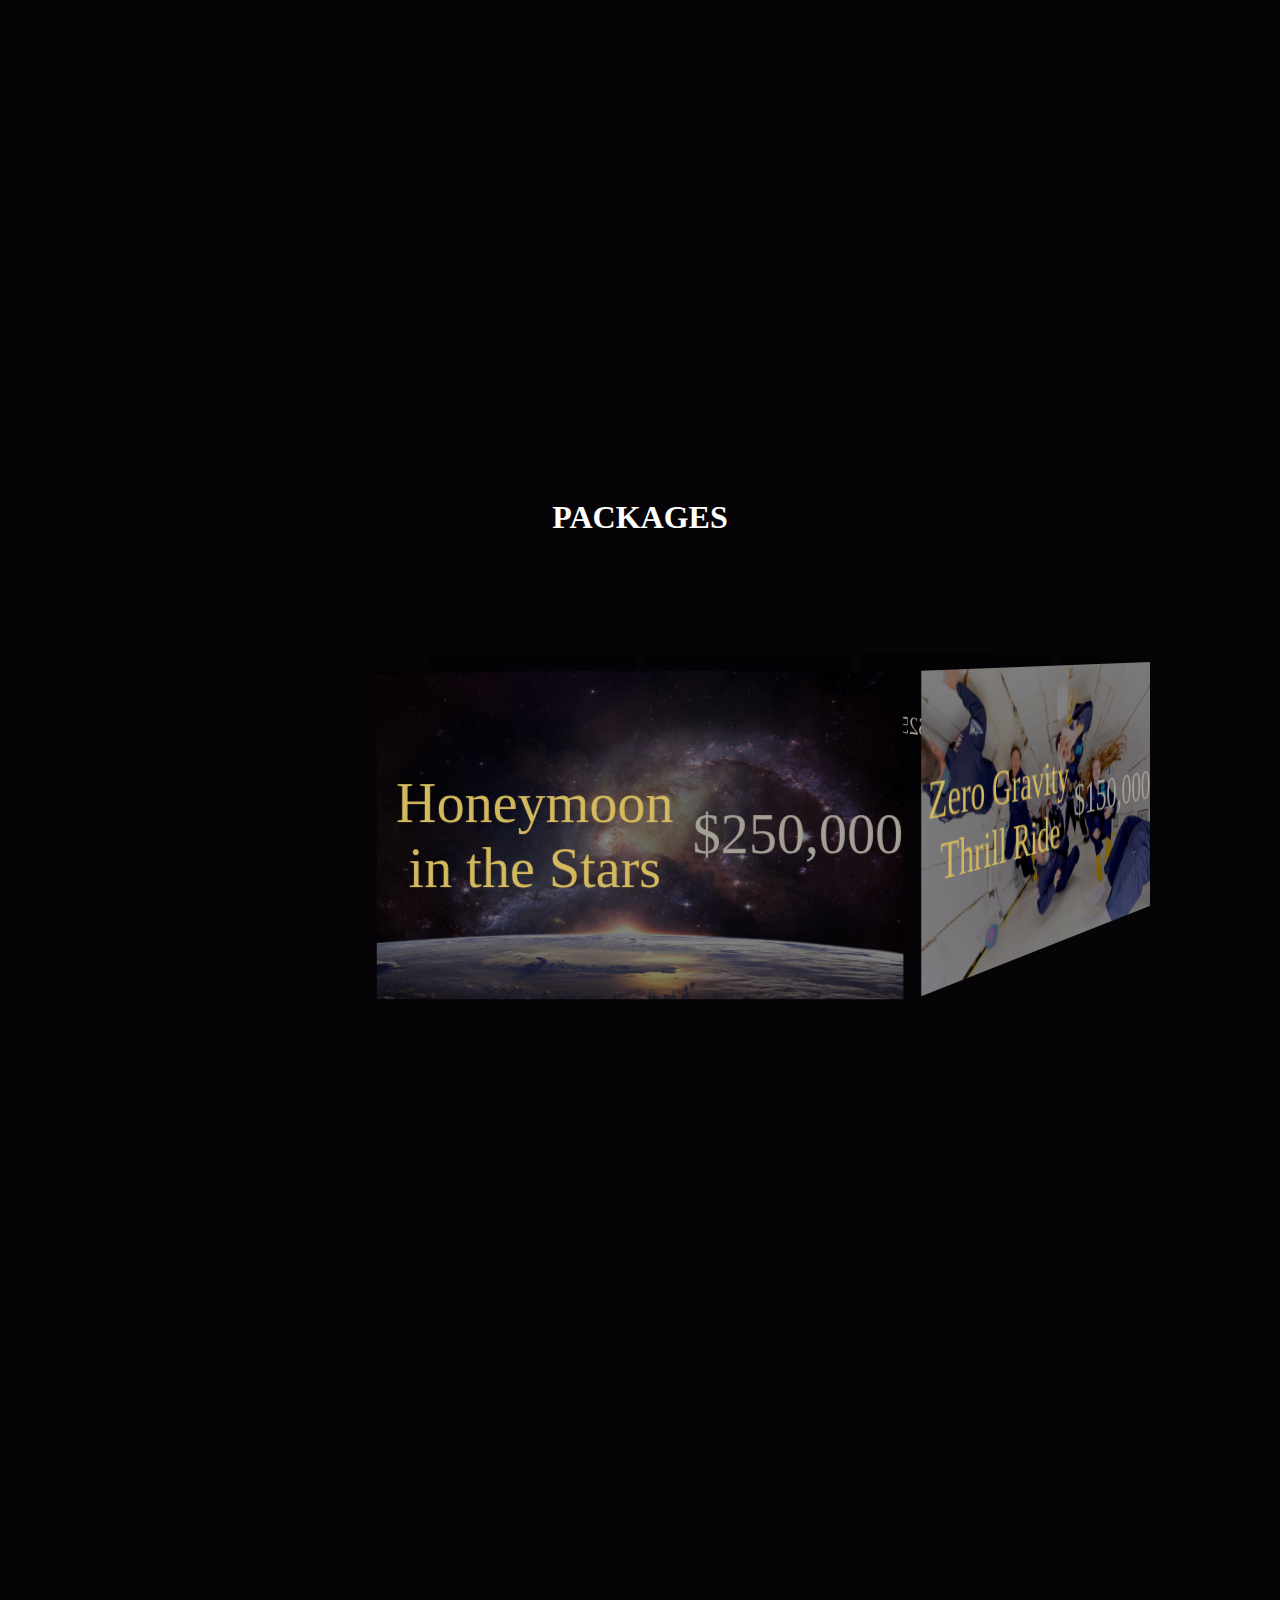
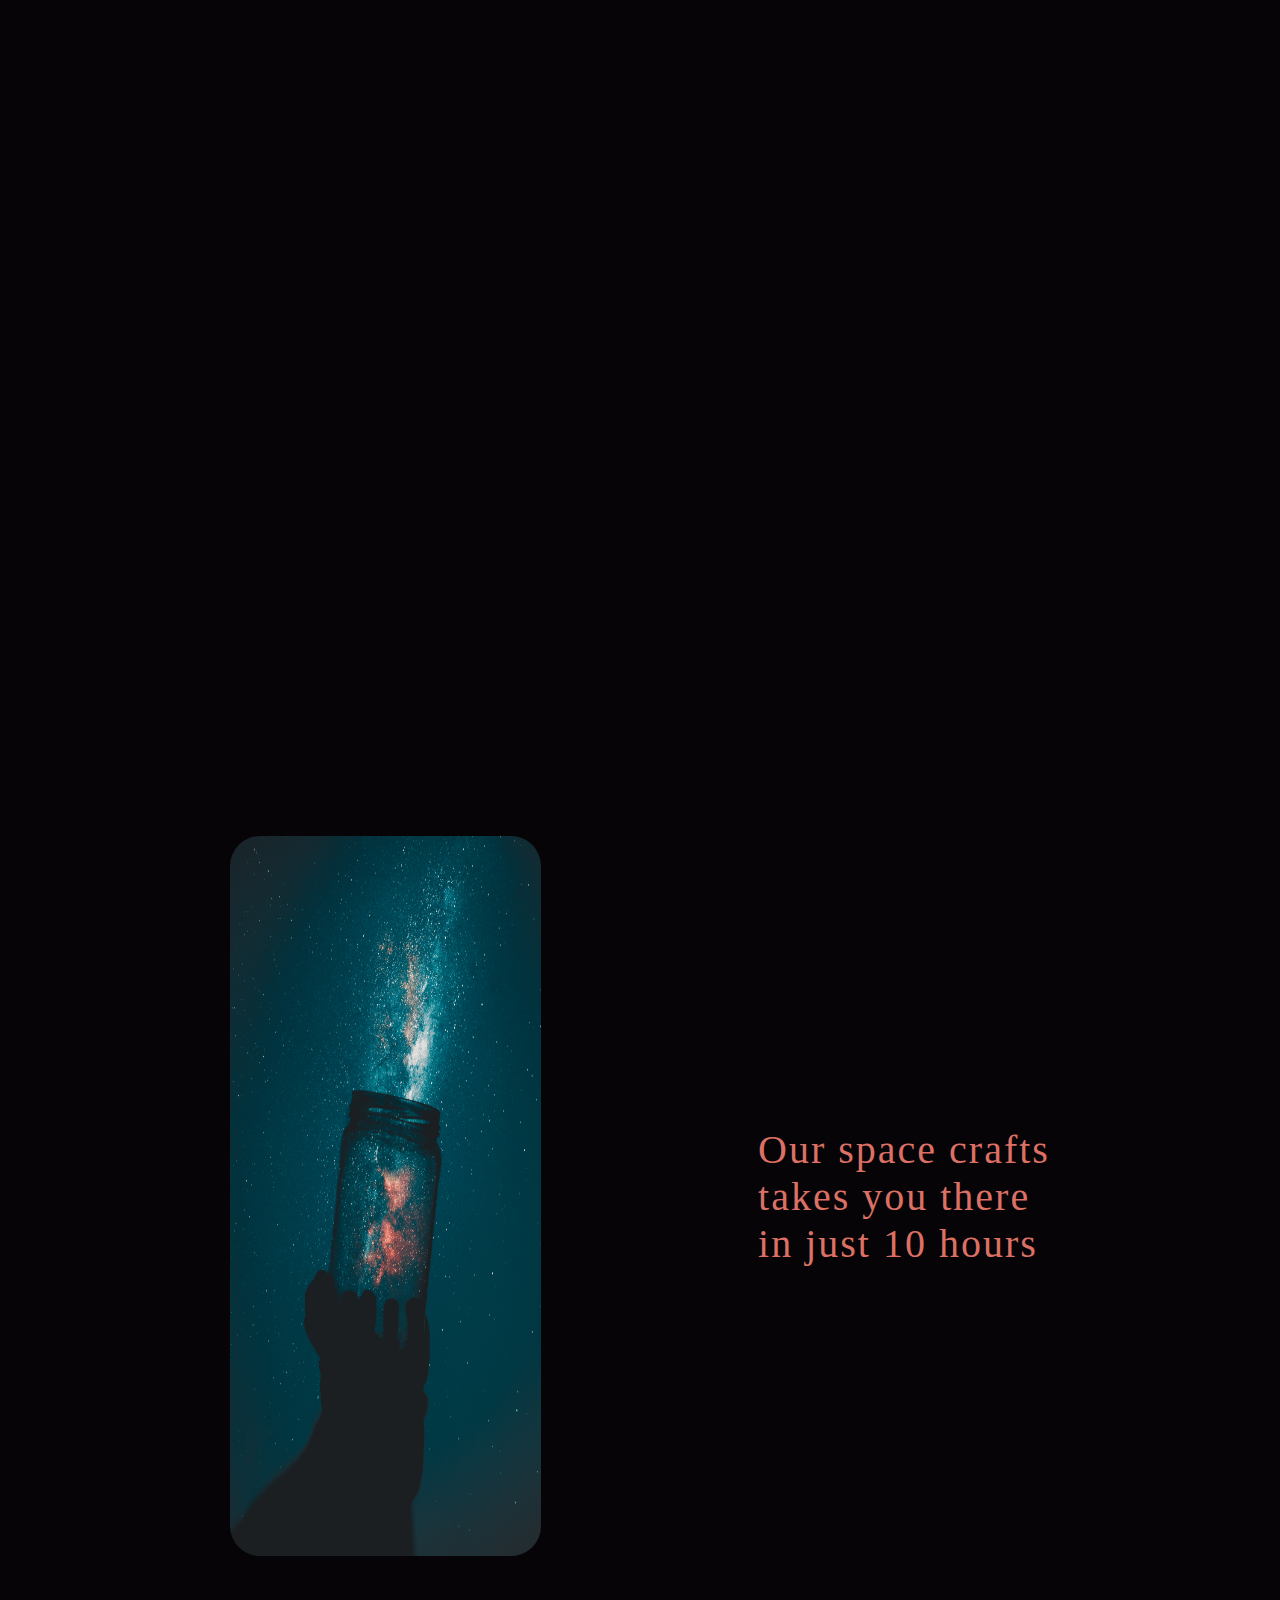
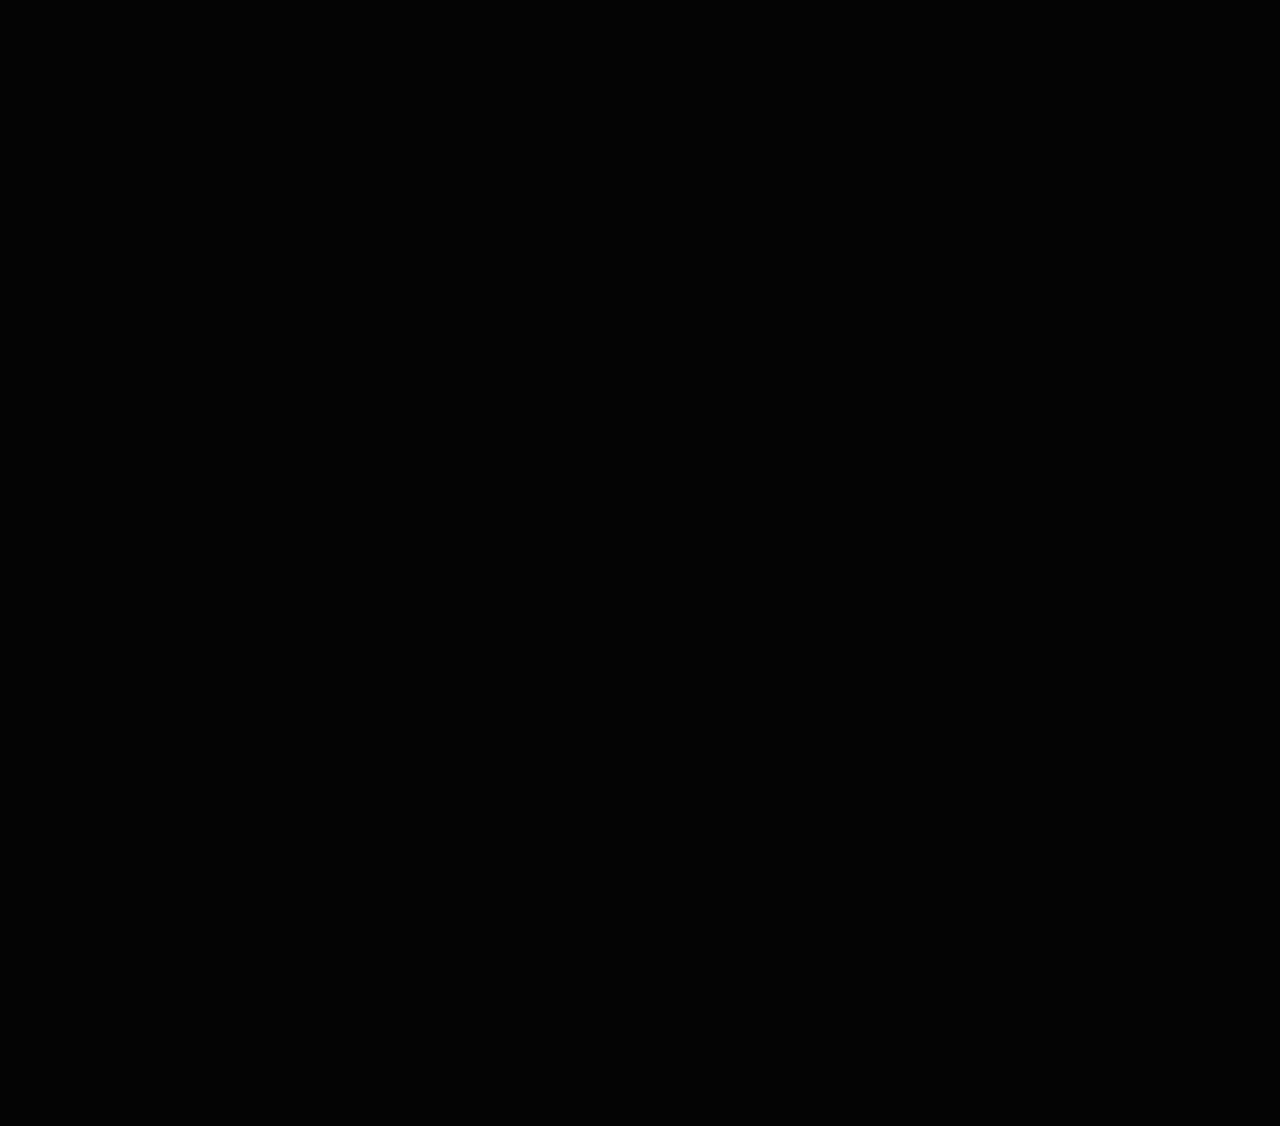
==== commit 289c9233: "packages" ====
--- a/index.html
+++ b/index.html
@@ -18,10 +18,9 @@
         <nav>
             <img src="img/logo.png">
             <ul>
-                <li class="nav-button hp"> Home Page </li>
-                <li class="nav-button heading3-link">
-                    <a href=".heading3">Orbit Rides</a>
-                </li>
+                <li class="nav-button hp">Home</li>
+                <li class="nav-button bf" onclick="document.querySelector('.heading3').scrollIntoView({behavior: 'smooth'});"> Orbit Rides </li>
+
                 <li class="nav-button bf" onclick="window.location.href='book.html'"> Celestial Sights </li>
                 <li class="nav-button au" onclick="window.location.href='aboutUs.html'"> About Us </li>
             </ul>
@@ -46,7 +45,7 @@
         </div>
 
         <div class="heading3">
-            <h1 class="item_2" style="color:#94DC64;"> TRAVELLING OPTIONS </h1>
+            <h1 class="item_2" style="color:#ffffff;"> ORBIT RIDES </h1>
         </div>
         <section id="rocket" class="travel-option">
             <h2>🚀 Rocket Adventures</h2>
@@ -67,6 +66,31 @@
             <h2>🪐 Interstellar Voyage</h2>
             <p>Embark on the ultimate journey to distant planets and exoplanets.</p>
         </section>
+        <br><br><br>
+
+        <h2></h2>
+        <div class="heading4">
+            <h1 class="item_2" style="color:#ffffff;"> PACKAGES </h1>
+        </div>
+        <section class="packages">
+            <div class="container1">
+                <div class="carousel">
+                  <div class="carousel__face"><span style="color:#d4ba5e; text-align: center;">Honeymoon in the Stars</span>
+                <span style="color:#a3a095; text-align: center;">$250,000</span></div>
+                  <div class="carousel__face"><span style="color:#d4ba5e; text-align: center;">Zero Gravity Thrill Ride</span>
+                <span style="color:#a3a095; text-align: center;">$150,000</span></div>
+                  <div class="carousel__face"><span style="color:#d4ba5e; text-align: center;">Corporate Galaxy Retreat</span>
+                <span style="color:#a3a095; text-align: center;">$250,000</span></div>
+                  <div class="carousel__face"><span style="color:#d4ba5e; text-align: center;">Elite Star Voyager Pass</span>
+                <span style="color:#a3a095; text-align: center;">$250,000</span></div>
+                  <div class="carousel__face"><span style="color:#d4ba5e; text-align: center;">Nebula Night Safari </span>
+                <span style="color:#a3a095; text-align: center;">$250,000</span></div>
+                  <div class="carousel__face"><span style="color:#d4ba5e; text-align: center;">Astro Adventure Expedition </span>
+                <span style="color:#a3a095; text-align: center;">$250,000</span></div>
+                  
+                </div>
+              </div>
+        </section>
         
         <!-- <div class="section_3">
             <h1 class="item_1"> Easy means </h1>
@@ -75,7 +99,7 @@
             <h1 class="item_4" style="color:#DC7064;"> FAST </h1>
         </div> -->
 
-        <div class="section_4">
+        <!-- <div class="section_4">
             <p>CELESTIAL VOYAGE <br>
                 has ranked # 1 in safety measures for 5 years
                 in NASA safety record. <br>
@@ -87,7 +111,7 @@
 
             <img src="img/safety.png">
 
-        </div>
+        </div> -->
     </div>
 
 
@@ -114,14 +138,6 @@
         <img src="img/raw/pexels-alex-andrews-816608.jpg" class="section_9">
 
     </div>
-    <!-- <br><br><br>
-    <h1 class="h1"> Space is wonderful, <br> isn`t it?</h1>
-
-
-
-    <h1 class="h1"> What are you waiting for ?</h1>
-
-    <button onclick="window.location.href='book.html'"> BOOK NOW </button> -->
 
 
 </body>
--- a/style.css
+++ b/style.css
@@ -52,6 +52,9 @@
     justify-content: space-around;
     column-gap: 15.5px;
 }
+nav ul li a{
+    text-decoration: none;
+}
 
 .nav-button {
     color: #fff;
@@ -302,4 +305,76 @@
     background: transparent;
     color: var(--grey);
     border: 1px solid var(--grey);
-}+}
+
+
+.container1 {
+    position: relative;
+    width: 320px;
+    margin: 100px auto 0 auto;
+    perspective: 1000px;
+  }
+  
+  .carousel {
+    position: absolute;
+    width: 100%;
+    height: 100%;
+    transform-style: preserve-3d; 
+    animation: rotate360 60s infinite forwards linear;
+  }
+  .carousel__face { 
+    position: absolute;
+    width: 300px;
+    height: 187px;
+    top: 20px;
+    left: 10px;
+    right: 10px;
+    background-size: cover;
+    box-shadow:inset 0 0 0 2000px rgba(0,0,0,0.5);
+    display: flex;
+  }
+  
+  span {
+    margin: auto;
+    font-size: 2rem;
+  }
+  
+  
+  .carousel__face:nth-child(1) {
+    background-image: url("img/raw/galaxy-3608029.jpg");
+    transform: rotateY(  0deg) translateZ(430px); }
+  .carousel__face:nth-child(2) { 
+    background-image: url("img/raw/image.png");
+      transform: rotateY( 40deg) translateZ(430px); }
+  .carousel__face:nth-child(3) {
+    background-image: url("https://images.pexels.com/photos/808466/pexels-photo-808466.jpeg?auto=compress&cs=tinysrgb&dpr=2&h=750&w=1260");
+    transform: rotateY( 80deg) translateZ(430px); }
+  .carousel__face:nth-child(4) {
+    background-image: url("https://images.pexels.com/photos/1394841/pexels-photo-1394841.jpeg?auto=compress&cs=tinysrgb&dpr=2&h=750&w=1260");
+    transform: rotateY(120deg) translateZ(430px); }
+  .carousel__face:nth-child(5) { 
+    background-image: url("https://images.pexels.com/photos/969679/pexels-photo-969679.jpeg?auto=compress&cs=tinysrgb&dpr=2&h=750&w=1260");
+   transform: rotateY(160deg) translateZ(430px); }
+  .carousel__face:nth-child(6) { 
+    background-image: url("https://images.pexels.com/photos/1834400/pexels-photo-1834400.jpeg?auto=compress&cs=tinysrgb&dpr=2&h=750&w=1260");
+   transform: rotateY(200deg) translateZ(430px); }
+  .carousel__face:nth-child(7) { 
+    background-image: url("https://images.pexels.com/photos/1415268/pexels-photo-1415268.jpeg?auto=compress&cs=tinysrgb&dpr=2&h=750&w=1260");
+   transform: rotateY(240deg) translateZ(430px); }
+  .carousel__face:nth-child(8) {
+    background-image: url("https://images.pexels.com/photos/135018/pexels-photo-135018.jpeg?auto=compress&cs=tinysrgb&dpr=2&h=750&w=1260");
+    transform: rotateY(280deg) translateZ(430px); }
+  .carousel__face:nth-child(9) {
+    background-image: url("https://images.pexels.com/photos/1175135/pexels-photo-1175135.jpeg?auto=compress&cs=tinysrgb&dpr=2&h=750&w=1260");
+    transform: rotateY(320deg) translateZ(430px); }
+  
+  
+  
+  @keyframes rotate360 {
+    from {
+      transform: rotateY(0deg);
+    }
+    to {
+      transform: rotateY(-360deg);
+    }
+  }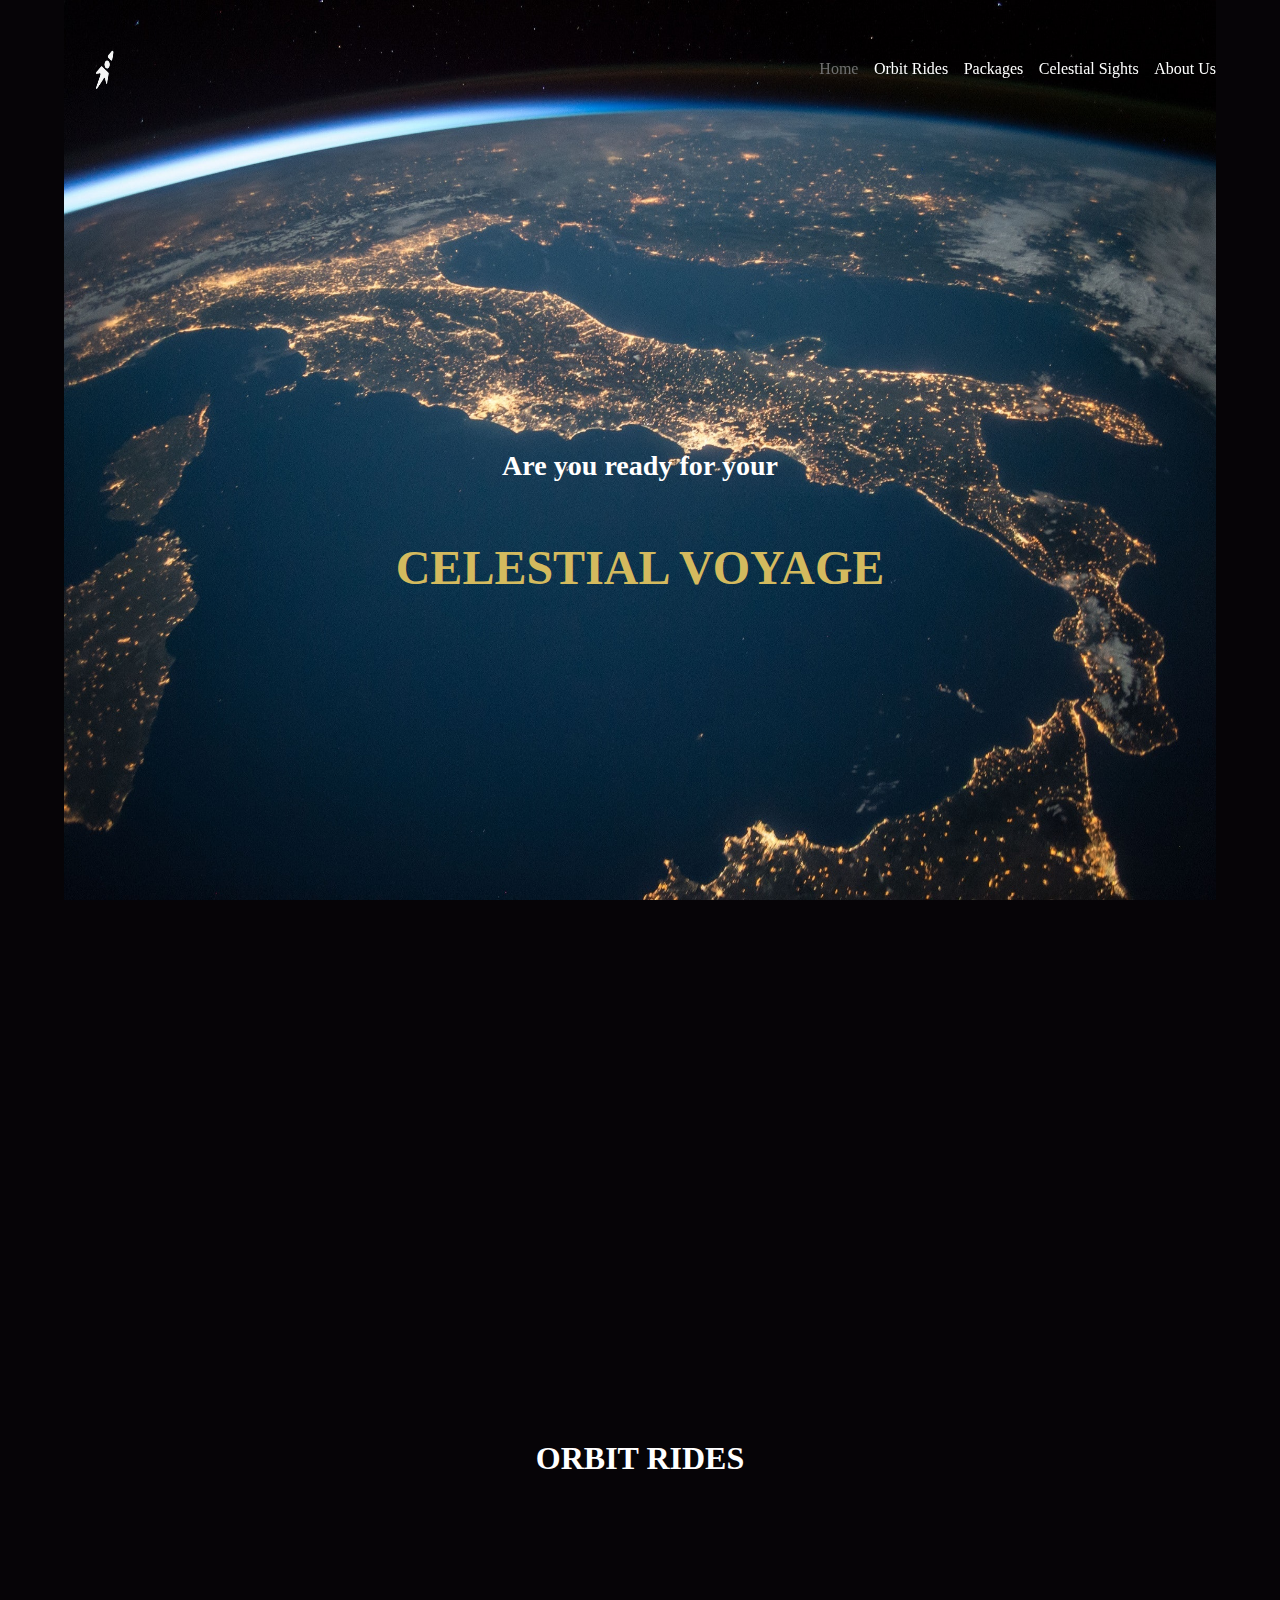
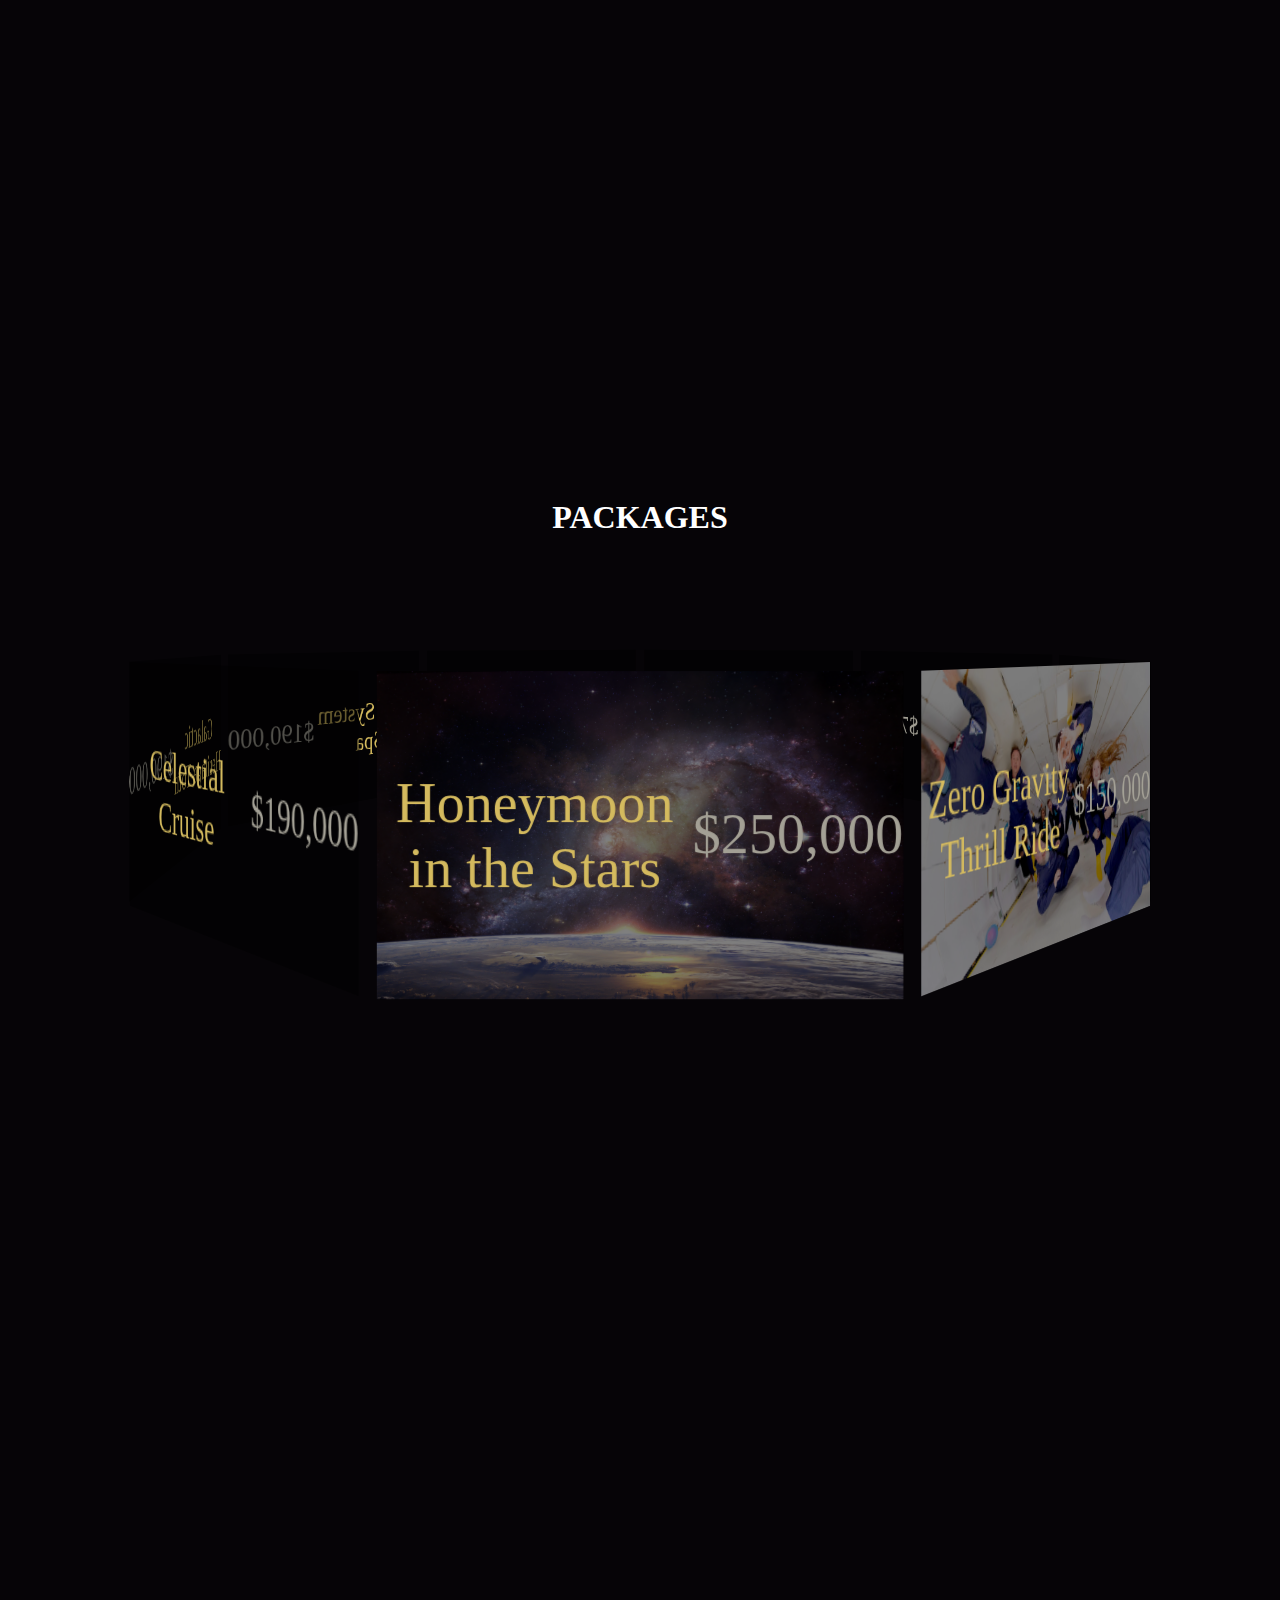
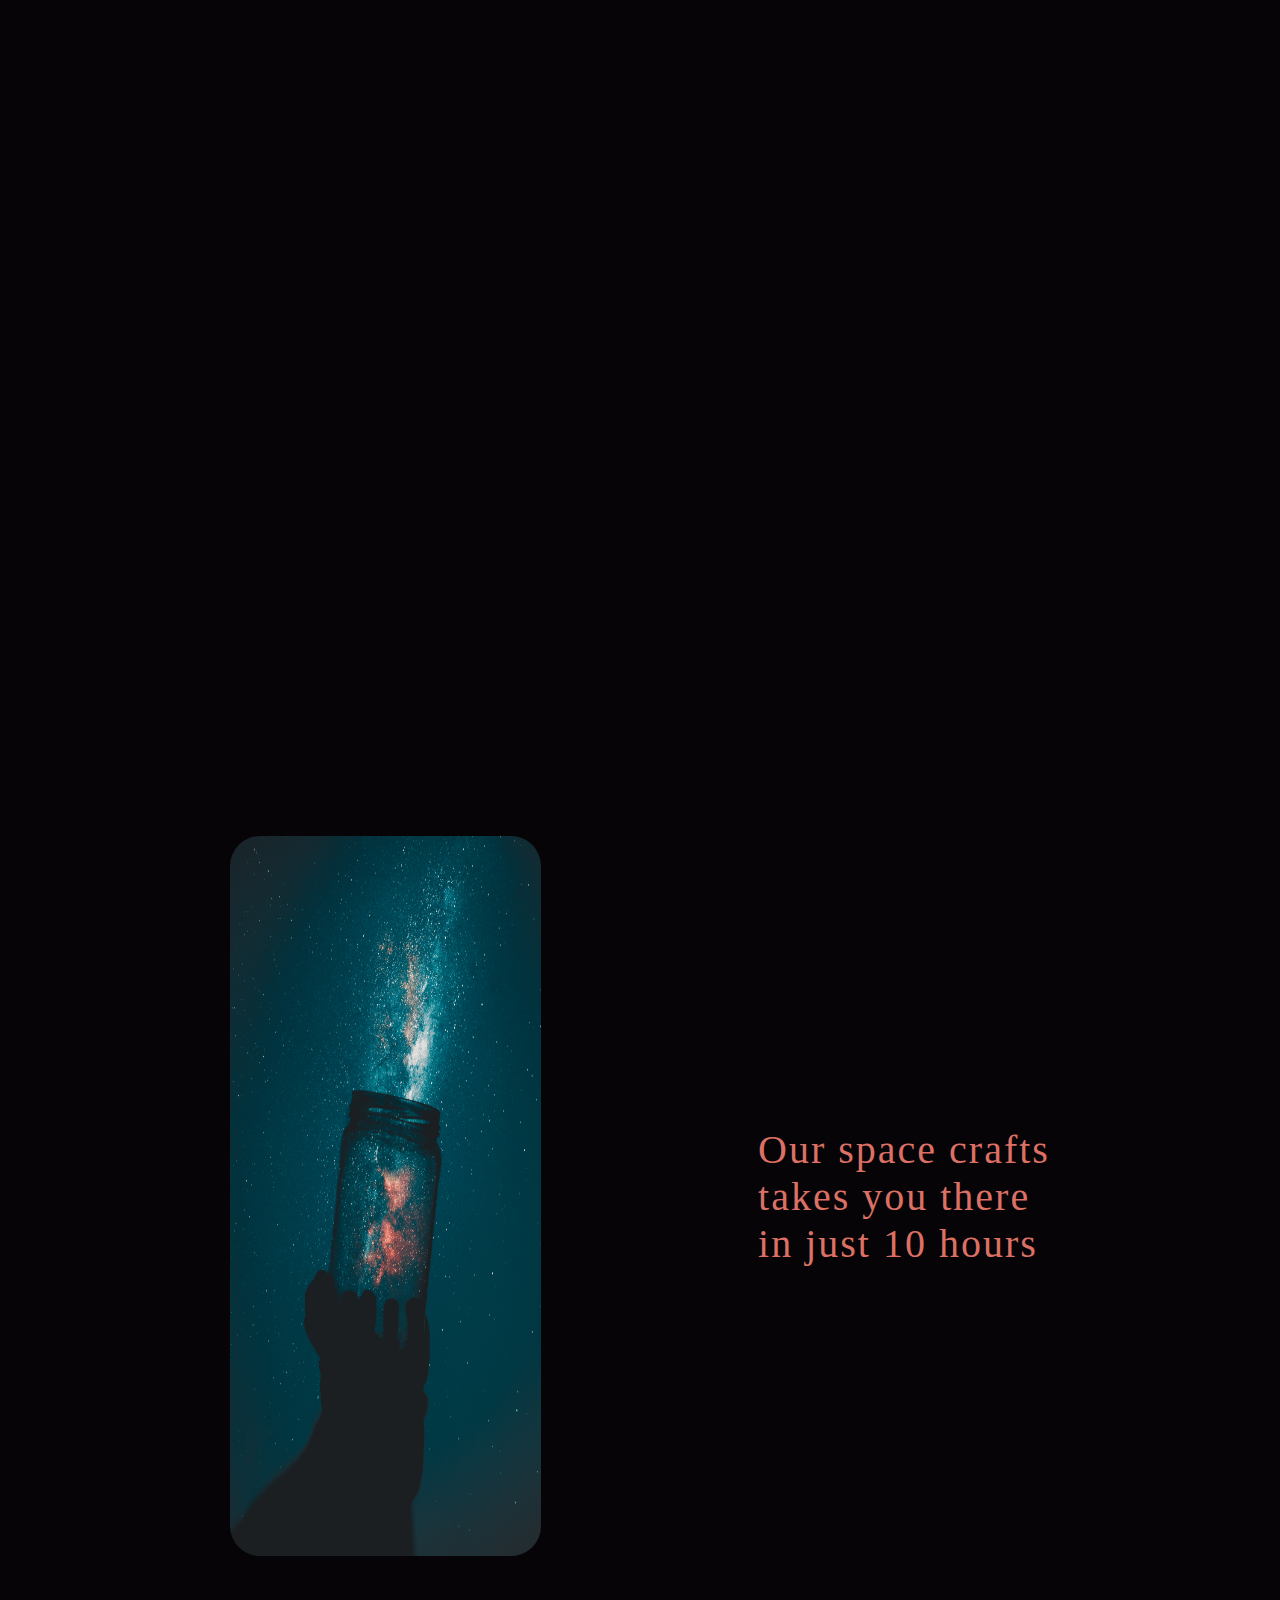
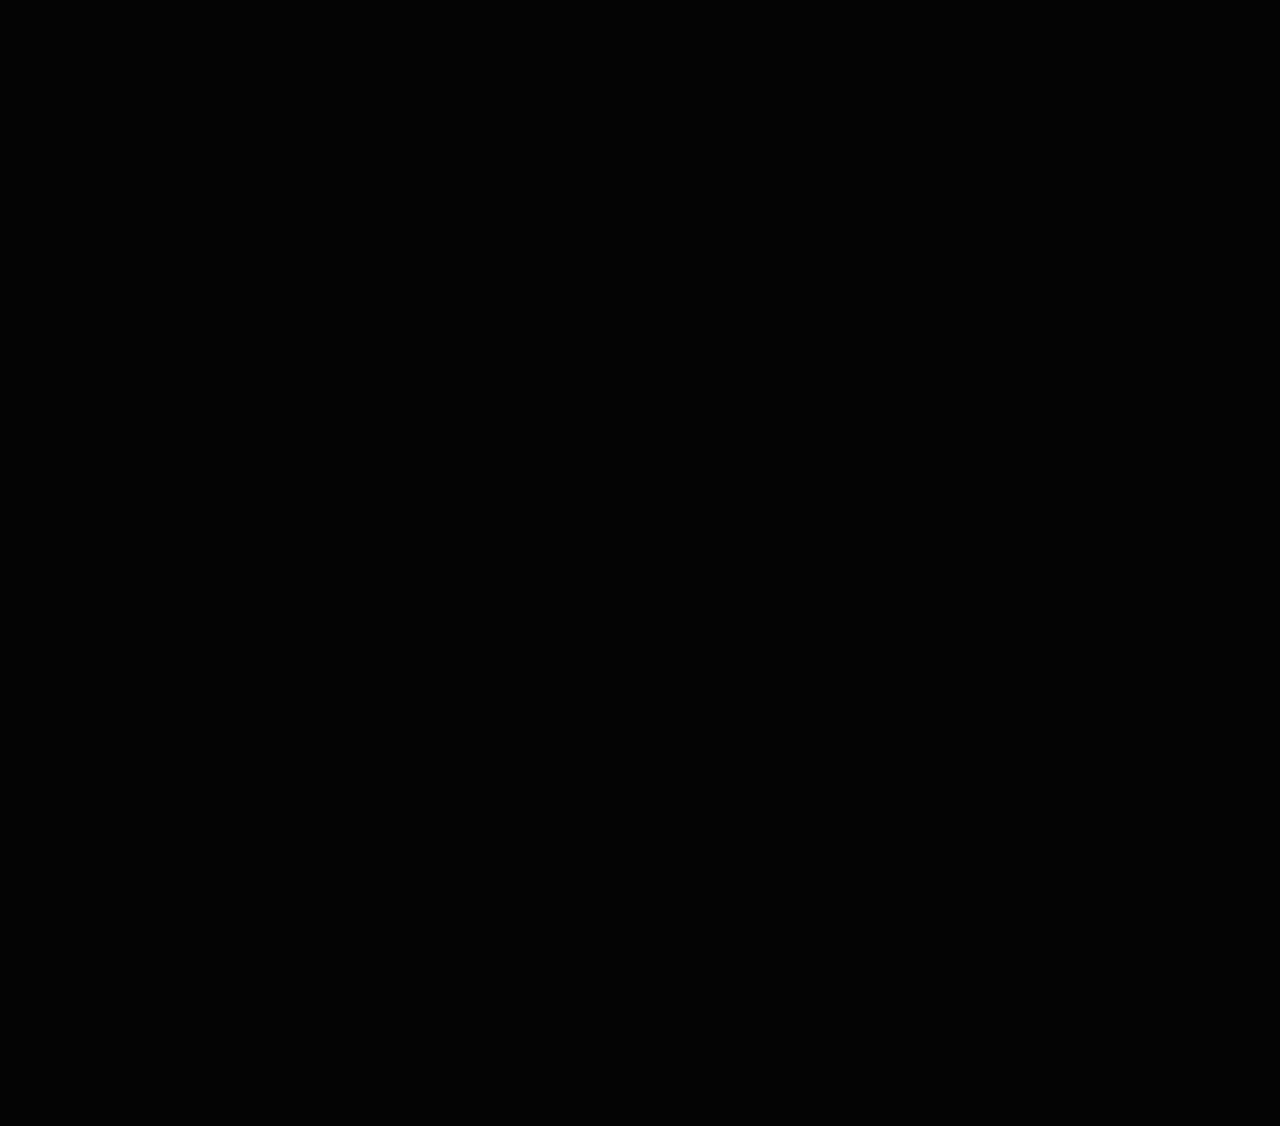
==== commit 7dd2e129: "cards update" ====
--- a/index.html
+++ b/index.html
@@ -20,6 +20,7 @@
             <ul>
                 <li class="nav-button hp">Home</li>
                 <li class="nav-button bf" onclick="document.querySelector('.heading3').scrollIntoView({behavior: 'smooth'});"> Orbit Rides </li>
+                <li class="nav-button bf" onclick="document.querySelector('.heading4').scrollIntoView({behavior: 'smooth'});">Packages</li>
 
                 <li class="nav-button bf" onclick="window.location.href='book.html'"> Celestial Sights </li>
                 <li class="nav-button au" onclick="window.location.href='aboutUs.html'"> About Us </li>
@@ -80,13 +81,20 @@
                   <div class="carousel__face"><span style="color:#d4ba5e; text-align: center;">Zero Gravity Thrill Ride</span>
                 <span style="color:#a3a095; text-align: center;">$150,000</span></div>
                   <div class="carousel__face"><span style="color:#d4ba5e; text-align: center;">Corporate Galaxy Retreat</span>
-                <span style="color:#a3a095; text-align: center;">$250,000</span></div>
+                <span style="color:#a3a095; text-align: center;">$50,000</span></div>
                   <div class="carousel__face"><span style="color:#d4ba5e; text-align: center;">Elite Star Voyager Pass</span>
-                <span style="color:#a3a095; text-align: center;">$250,000</span></div>
+                <span style="color:#a3a095; text-align: center;">$70,000</span></div>
                   <div class="carousel__face"><span style="color:#d4ba5e; text-align: center;">Nebula Night Safari </span>
-                <span style="color:#a3a095; text-align: center;">$250,000</span></div>
+                <span style="color:#a3a095; text-align: center;">$10,000</span></div>
                   <div class="carousel__face"><span style="color:#d4ba5e; text-align: center;">Astro Adventure Expedition </span>
-                <span style="color:#a3a095; text-align: center;">$250,000</span></div>
+                <span style="color:#a3a095; text-align: center;">$190,000</span></div>
+                  <div class="carousel__face"><span style="color:#d4ba5e; text-align: center;">Solar System Spa </span>
+                <span style="color:#a3a095; text-align: center;">$190,000</span></div>
+                  <div class="carousel__face"><span style="color:#d4ba5e; text-align: center;">Galactic Heritage Tour  </span>
+                <span style="color:#a3a095; text-align: center;">$190,000</span></div>
+                  <div class="carousel__face"><span style="color:#d4ba5e; text-align: center;">Celestial Cruise</span>
+                <span style="color:#a3a095; text-align: center;">$190,000</span></div>
+                  
                   
                 </div>
               </div>
--- a/style.css
+++ b/style.css
@@ -353,7 +353,7 @@
     background-image: url("https://images.pexels.com/photos/1394841/pexels-photo-1394841.jpeg?auto=compress&cs=tinysrgb&dpr=2&h=750&w=1260");
     transform: rotateY(120deg) translateZ(430px); }
   .carousel__face:nth-child(5) { 
-    background-image: url("https://images.pexels.com/photos/969679/pexels-photo-969679.jpeg?auto=compress&cs=tinysrgb&dpr=2&h=750&w=1260");
+    background-image: url("img/raw/bg.png");
    transform: rotateY(160deg) translateZ(430px); }
   .carousel__face:nth-child(6) { 
     background-image: url("https://images.pexels.com/photos/1834400/pexels-photo-1834400.jpeg?auto=compress&cs=tinysrgb&dpr=2&h=750&w=1260");
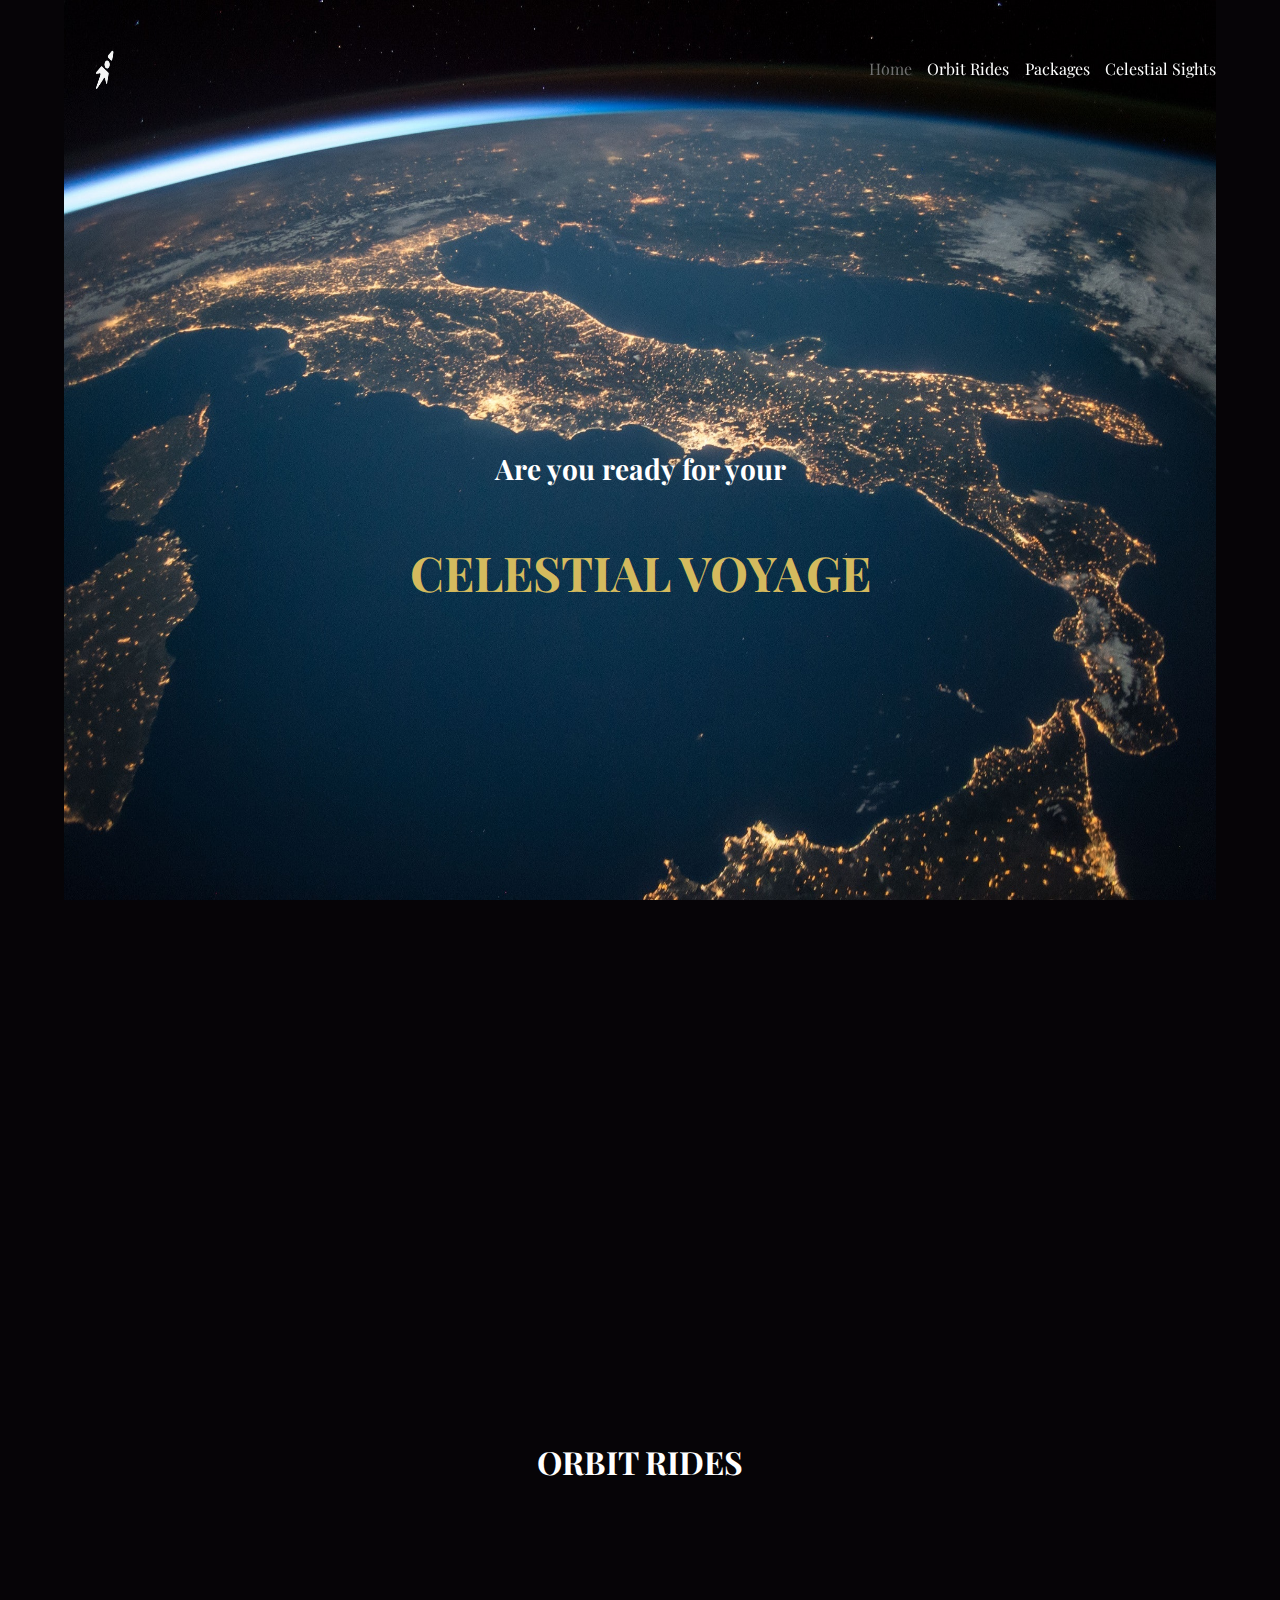
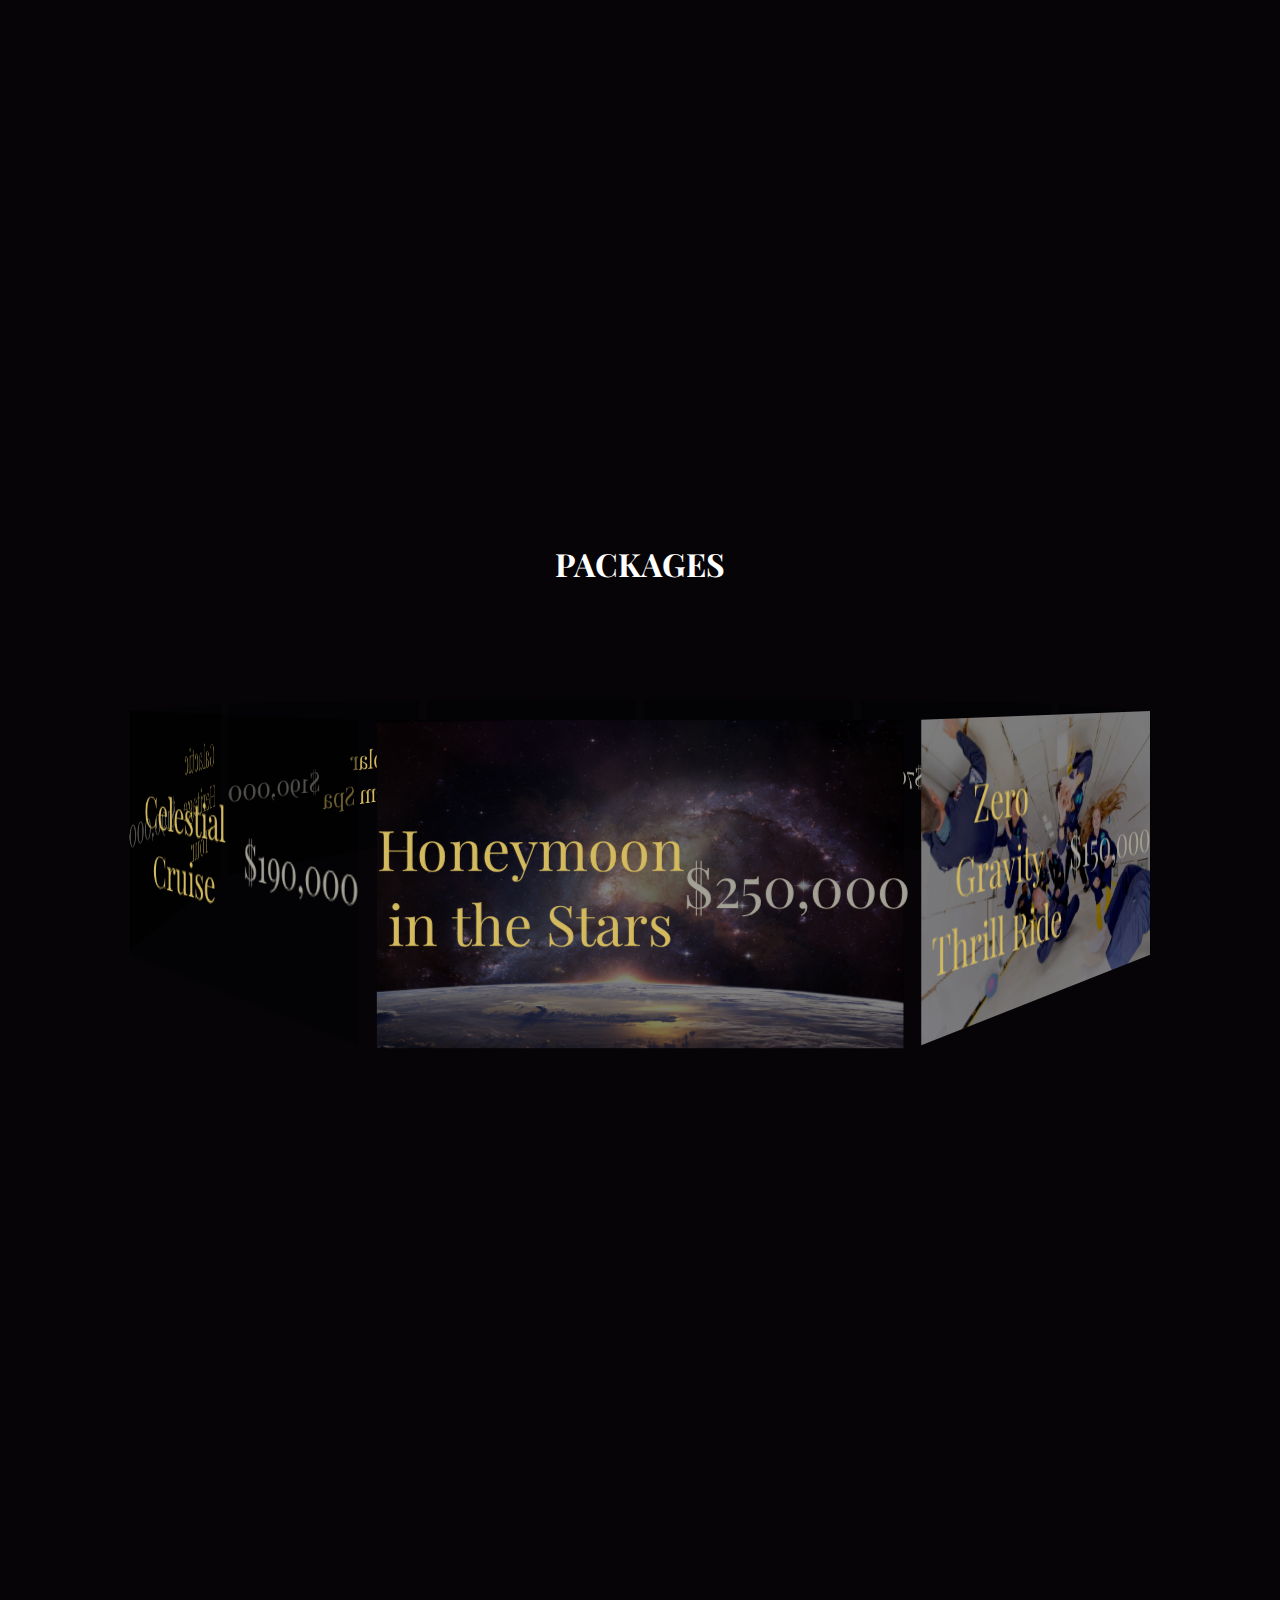
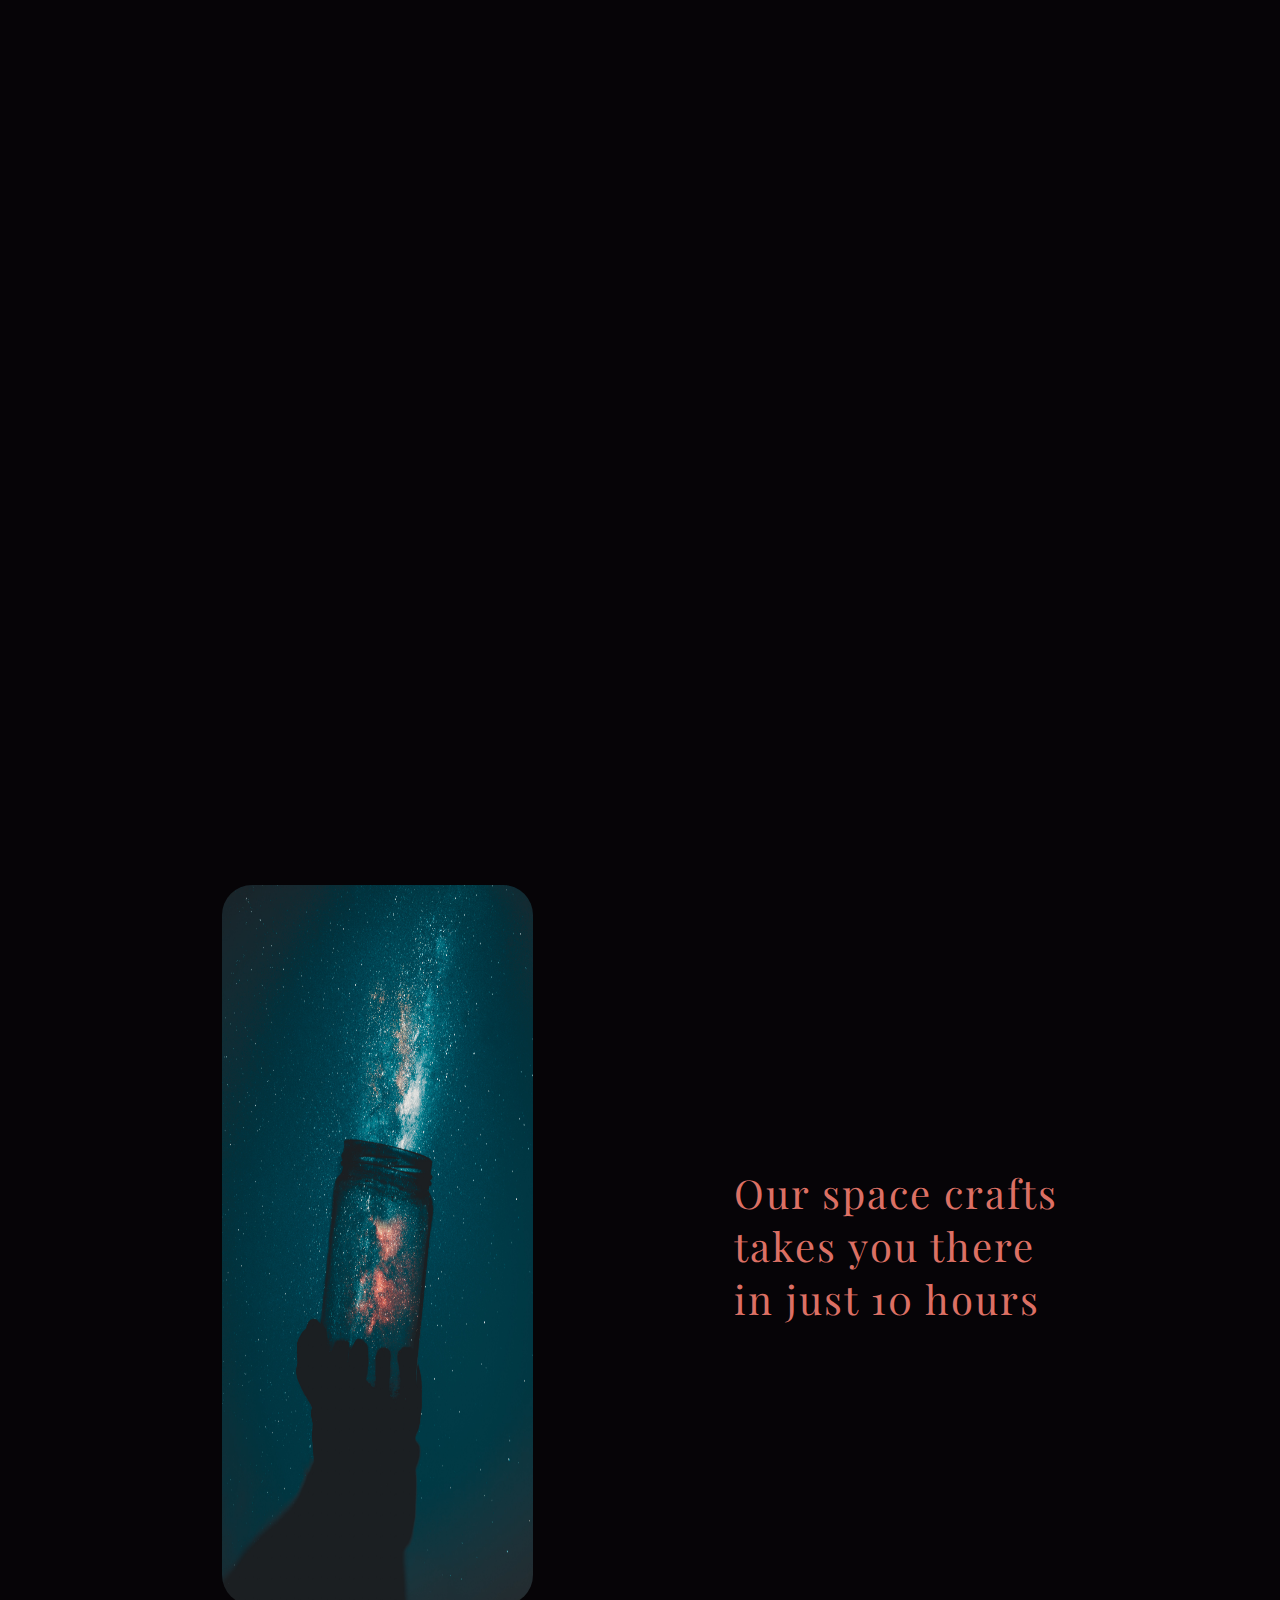
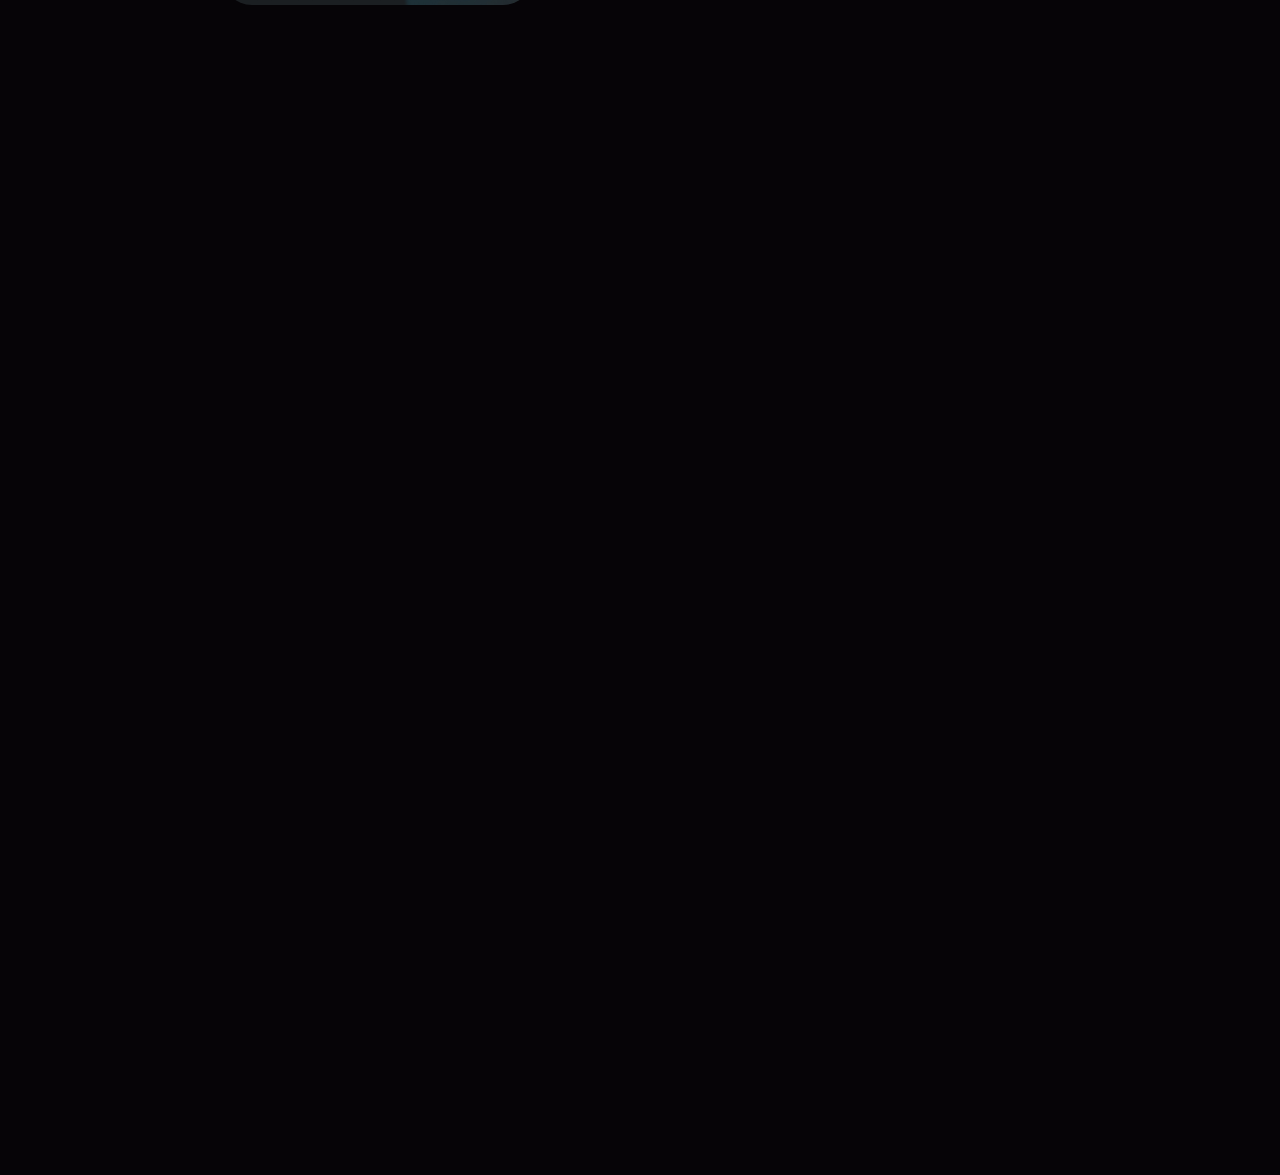
==== commit bde8d64c: "final update" ====
--- a/index.html
+++ b/index.html
@@ -23,7 +23,6 @@
                 <li class="nav-button bf" onclick="document.querySelector('.heading4').scrollIntoView({behavior: 'smooth'});">Packages</li>
 
                 <li class="nav-button bf" onclick="window.location.href='book.html'"> Celestial Sights </li>
-                <li class="nav-button au" onclick="window.location.href='aboutUs.html'"> About Us </li>
             </ul>
         </nav>
 
--- a/style.css
+++ b/style.css
@@ -1,3 +1,4 @@
+@import url('https://fonts.googleapis.com/css2?family=Playfair+Display:ital,wght@0,400..900;1,400..900&display=swap');
 * {
     margin: 0;
     box-sizing: border-box;
@@ -5,7 +6,7 @@
 
 body {
     background-color: #060407;
-    font-family: var(--font);
+    font-family: "Playfair Display";
     overflow-x: hidden;
 }
 
@@ -338,7 +339,24 @@
     margin: auto;
     font-size: 2rem;
   }
-  
+  @media (max-width: 800px) {
+    .section_7{
+        display: none;
+    }
+  }
+  
+  @media (max-width: 800px) {
+    .carousel__face {
+      width: 200px; /* Adjust width */
+      height: 125px; /* Adjust height */
+      top: 10px; /* Adjust position if necessary */
+      left: 5px; /* Adjust position if necessary */
+    }
+  
+    span {
+      font-size: 1.5rem; /* Smaller text for smaller screens */
+    }
+  }
   
   .carousel__face:nth-child(1) {
     background-image: url("img/raw/galaxy-3608029.jpg");
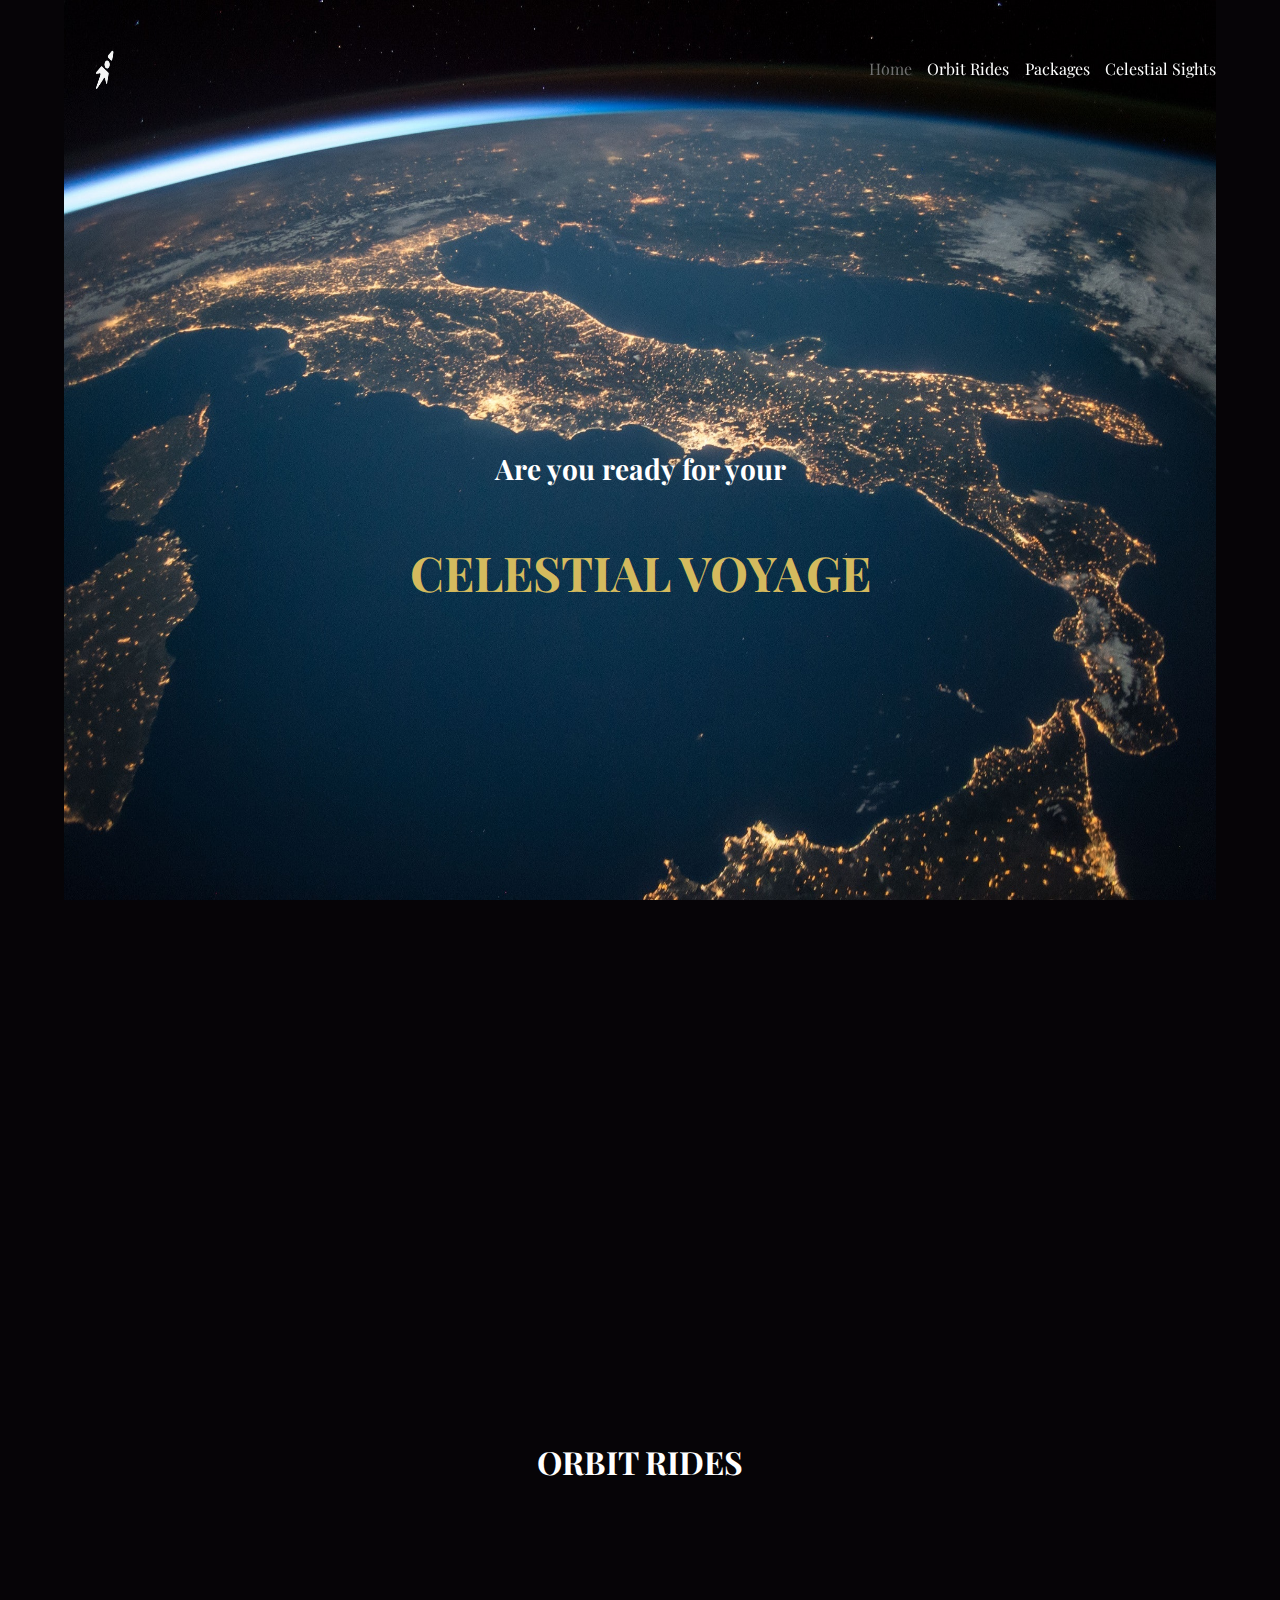
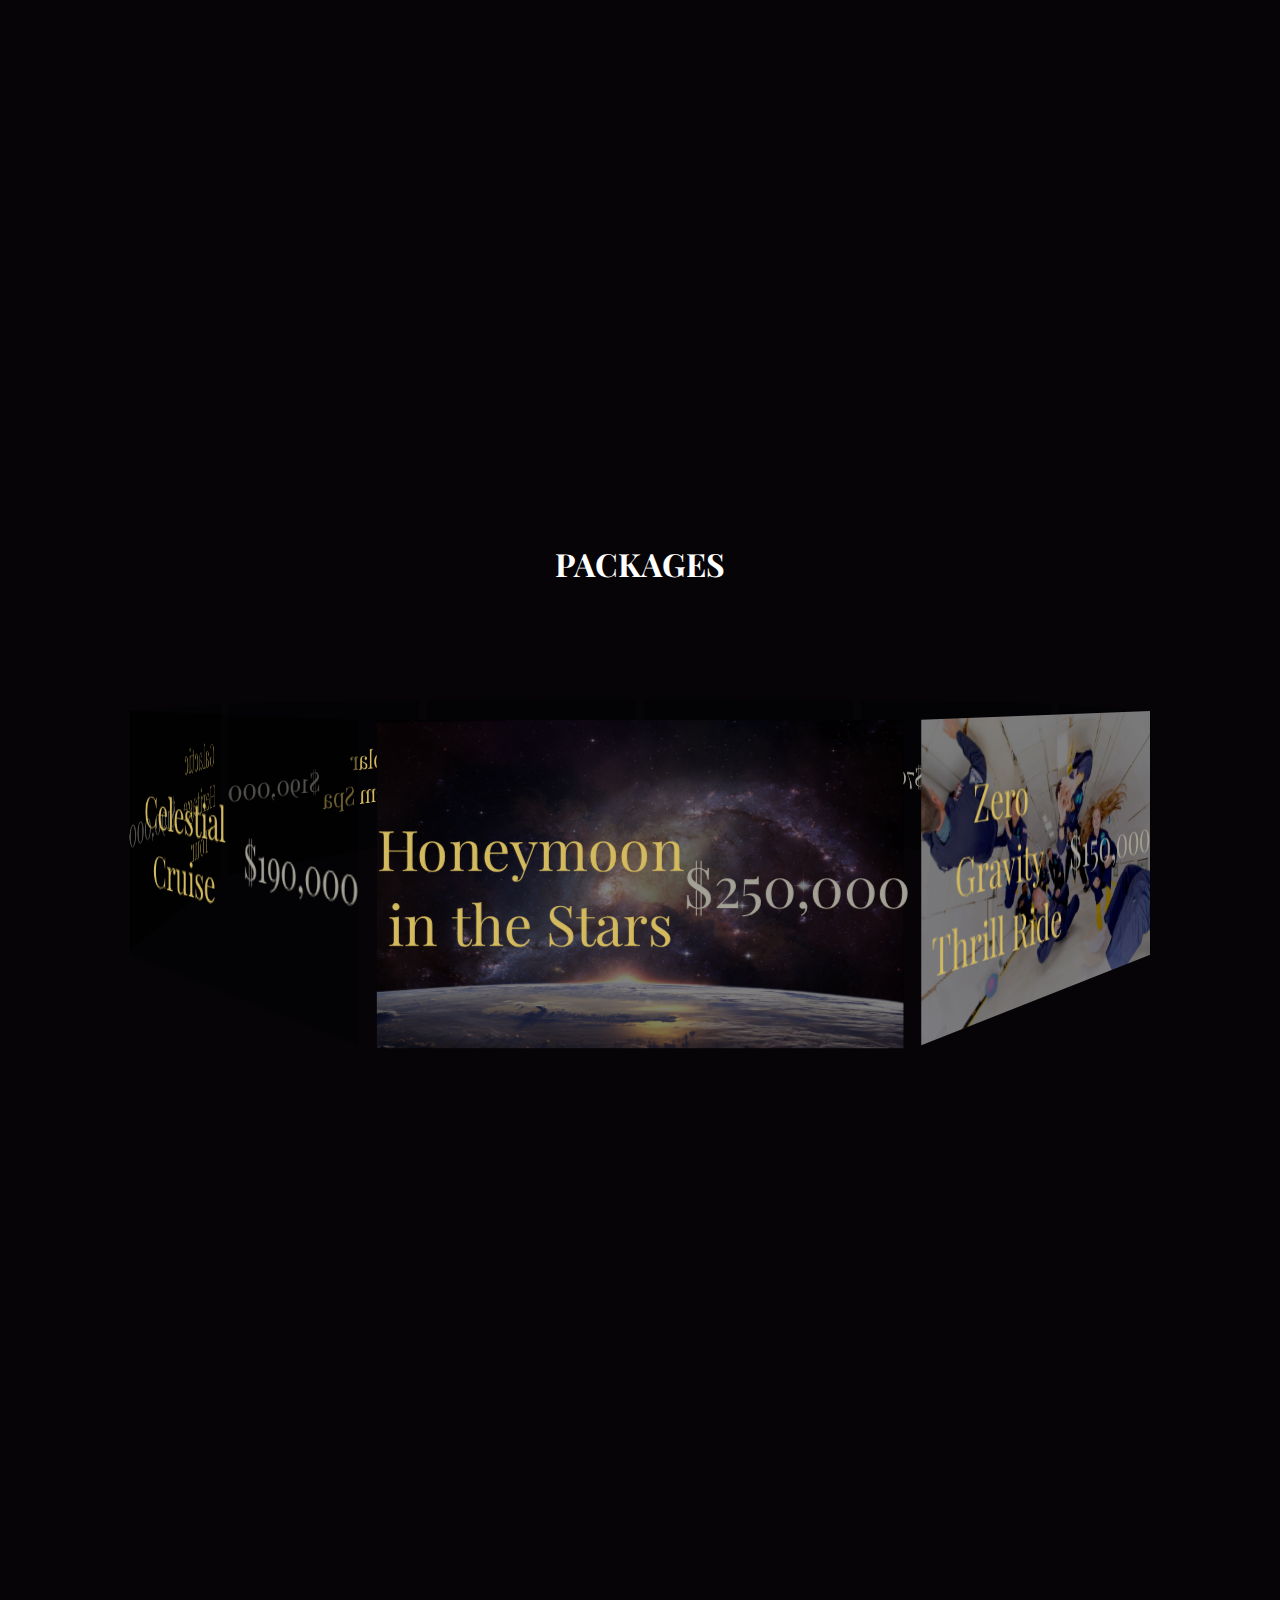
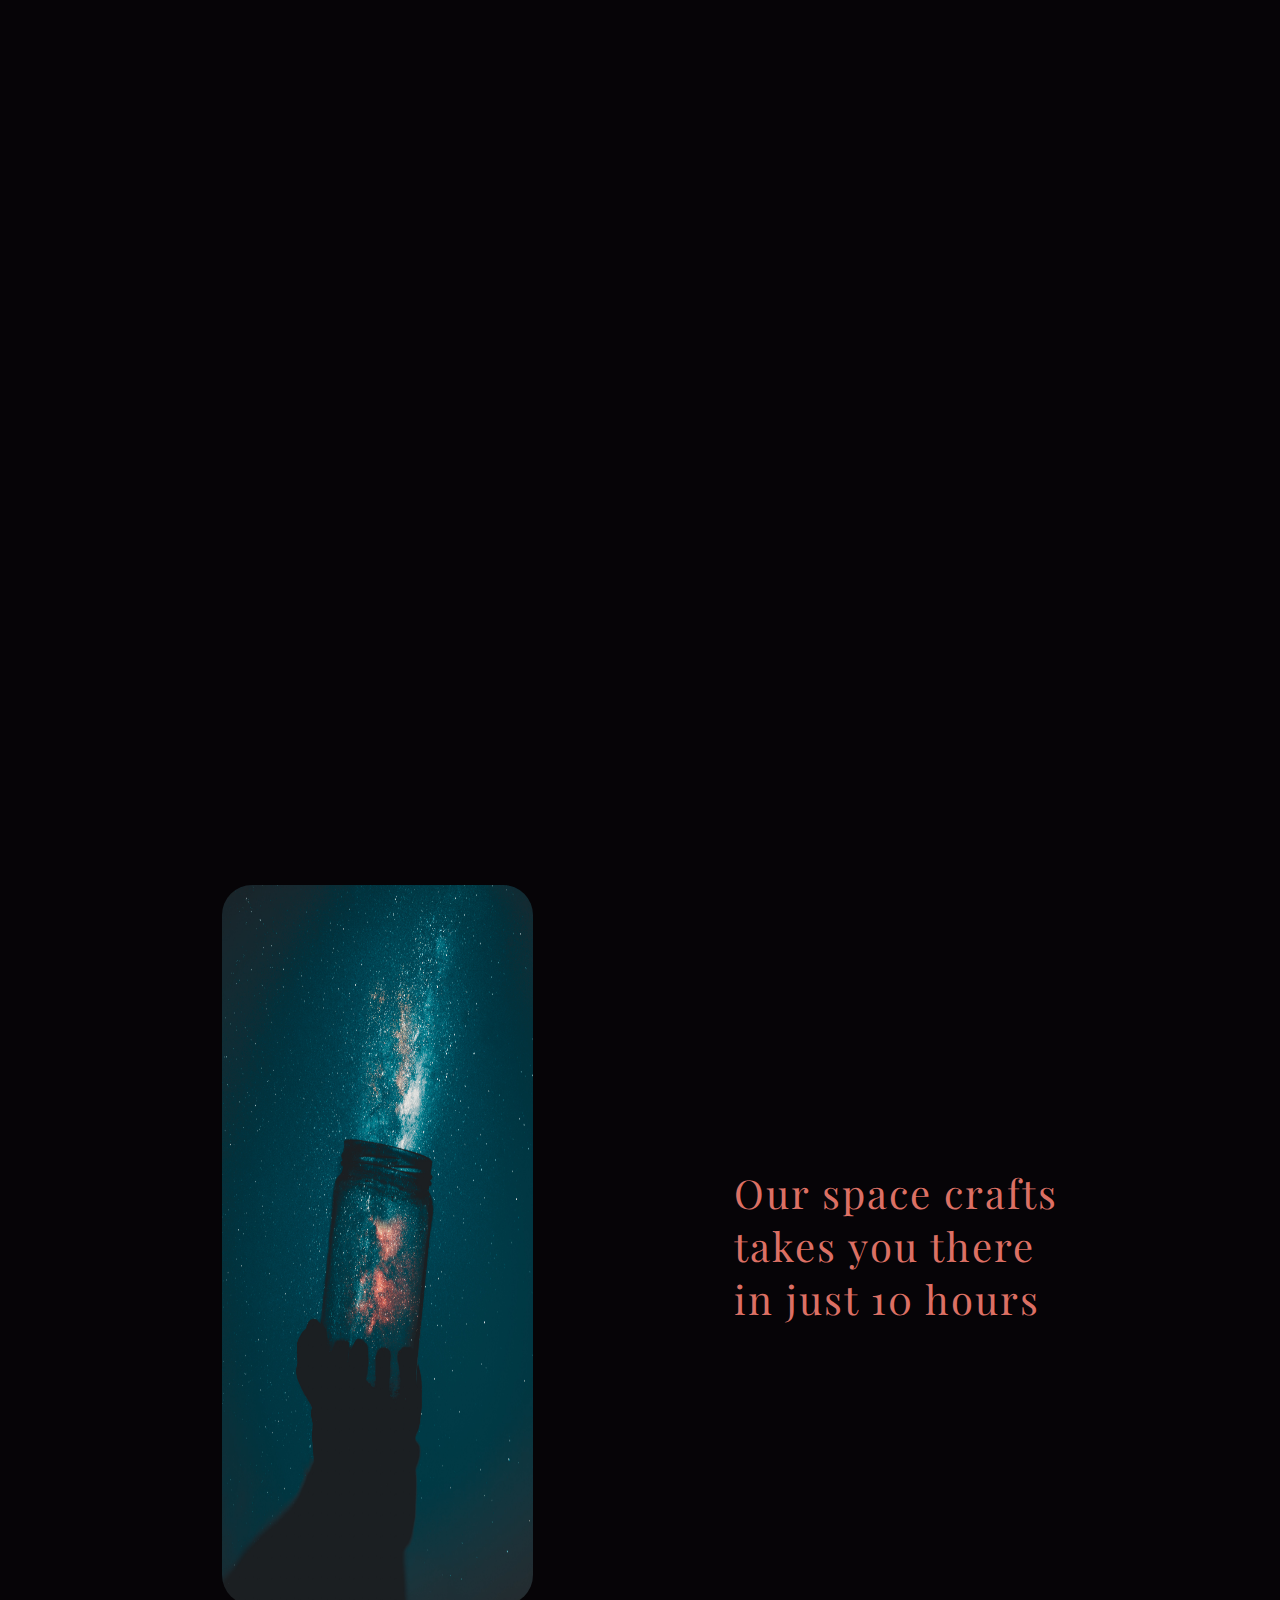
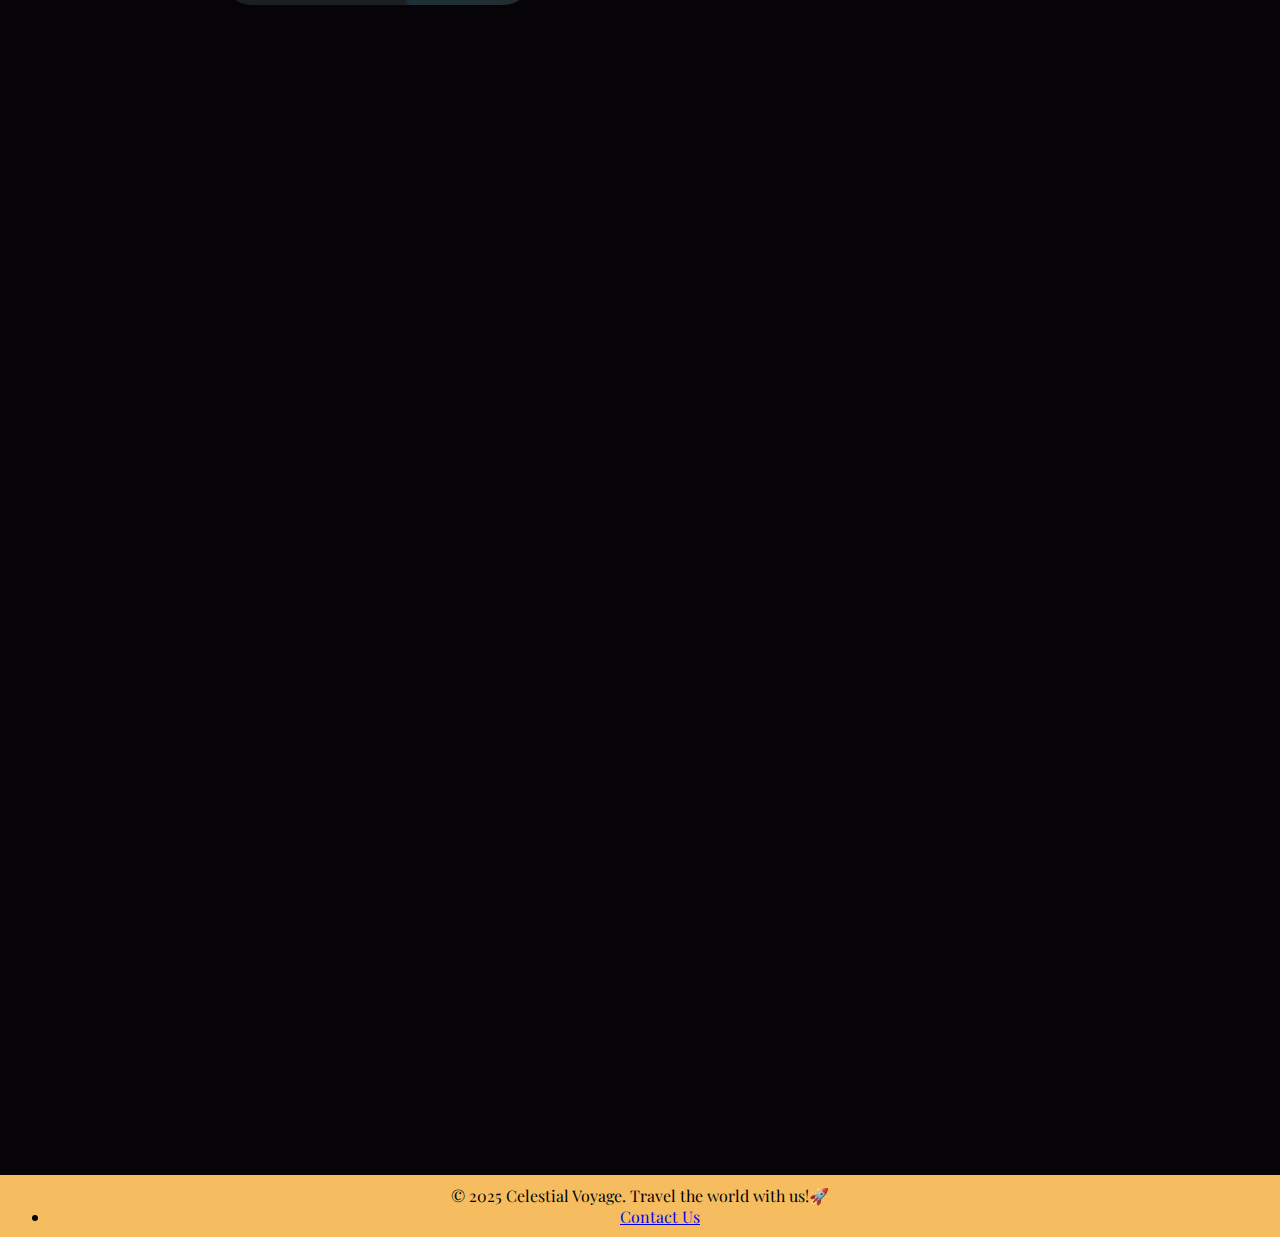
==== commit 1a513440: "footer" ====
--- a/index.html
+++ b/index.html
@@ -146,6 +146,13 @@
 
     </div>
 
+    <footer>
+        <p>&copy; 2025 Celestial Voyage. Travel the world with us!🚀</p>
+        <ul>
+          <li><a href="#">Contact Us</a></li>
+        </ul>
+      </footer>
+
 
 </body>
 
--- a/style.css
+++ b/style.css
@@ -395,4 +395,10 @@
     to {
       transform: rotateY(-360deg);
     }
+  }
+
+  footer {
+    background-color: #f6bd60;
+    padding: 10px;
+    text-align: center;
   }